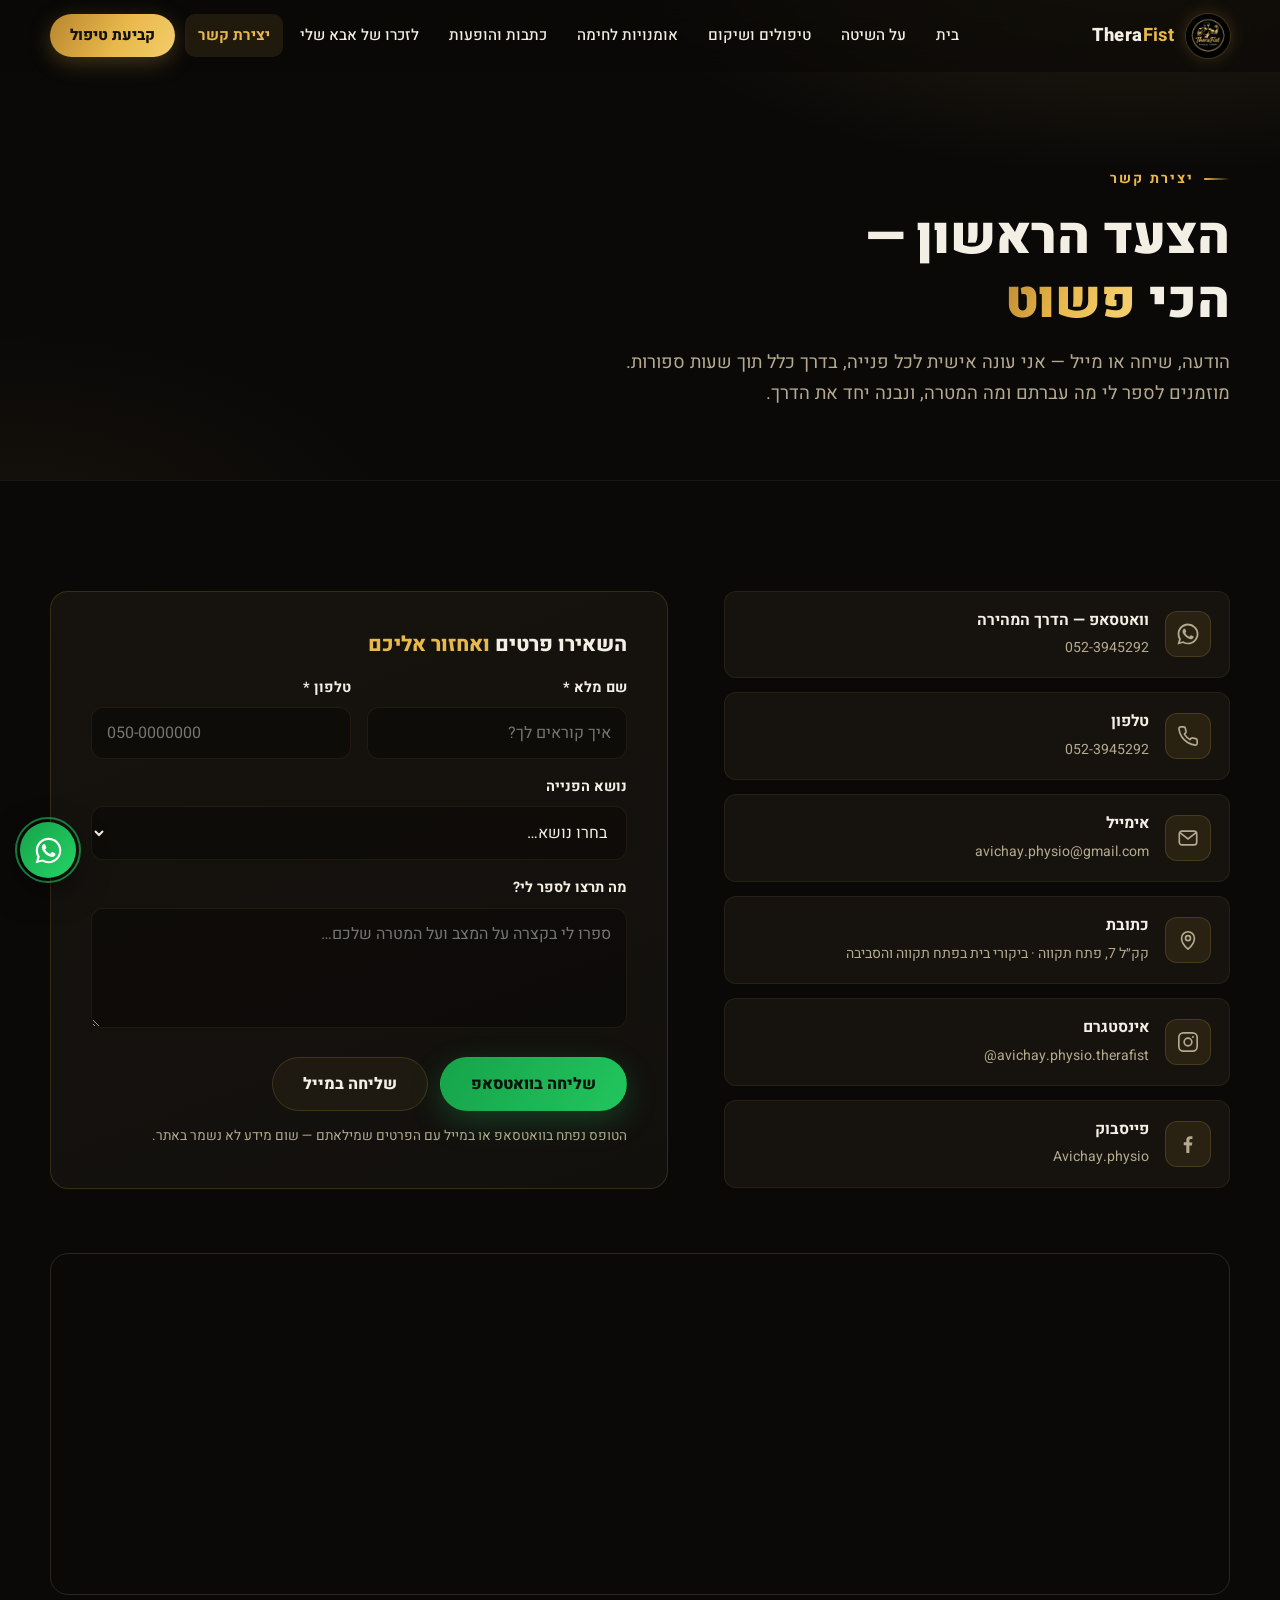
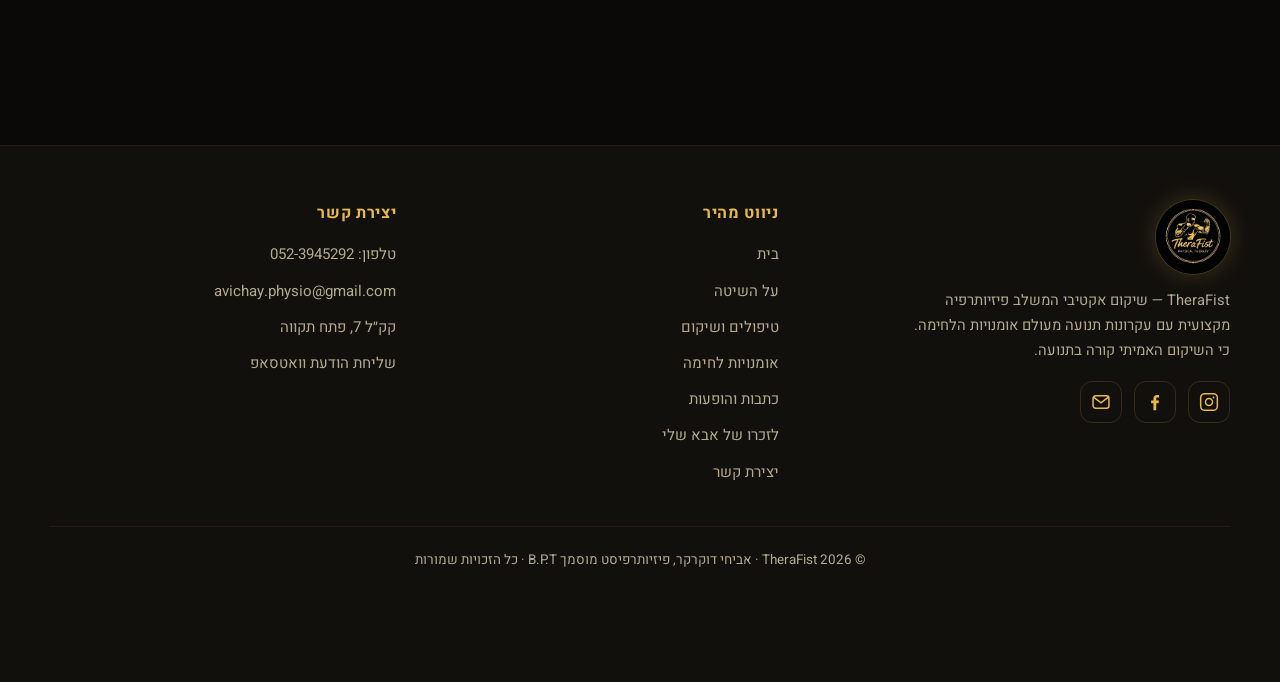
==== contact.html @ b76cd64c "first commit" ====
<!DOCTYPE html>
<html lang="he" dir="rtl">
<head>
  <meta charset="UTF-8">
  <meta name="viewport" content="width=device-width, initial-scale=1">
  <title>יצירת קשר — TheraFist | אביחי דוקרקר, פיזיותרפיסט בפתח תקווה</title>
  <meta name="description" content="יצירת קשר עם אביחי דוקרקר — פיזיותרפיסט מוסמך בפתח תקווה. טלפון: 052-3945292, וואטסאפ, אימייל וביקורי בית. קק״ל 7, פתח תקווה.">
  <meta property="og:type" content="website">
  <meta property="og:locale" content="he_IL">
  <meta property="og:site_name" content="TheraFist">
  <meta property="og:title" content="יצירת קשר — TheraFist">
  <meta property="og:description" content="קביעת טיפול, שיחת ייעוץ או ביקור בית — אביחי זמין בוואטסאפ, בטלפון ובמייל.">
  <meta property="og:image" content="images/logo.jpg">
  <meta name="theme-color" content="#0a0908">
  <link rel="icon" type="image/jpeg" href="images/logo.jpg">
  <link rel="preconnect" href="https://fonts.googleapis.com">
  <link rel="preconnect" href="https://fonts.gstatic.com" crossorigin>
  <link href="https://fonts.googleapis.com/css2?family=Heebo:wght@300;400;500;700;800;900&family=Frank+Ruhl+Libre:wght@400;500;700&display=swap" rel="stylesheet">
  <link rel="stylesheet" href="css/main.css">
  <script type="application/ld+json">
  {
    "@context": "https://schema.org",
    "@type": "MedicalBusiness",
    "name": "TheraFist — אביחי דוקרקר, פיזיותרפיה",
    "telephone": "+972-52-3945292",
    "email": "avichay.physio@gmail.com",
    "address": {
      "@type": "PostalAddress",
      "streetAddress": "קק\"ל 7",
      "addressLocality": "פתח תקווה",
      "addressCountry": "IL"
    }
  }
  </script>
</head>
<body>
  <div class="loader" aria-hidden="true">
    <img class="loader__logo" src="images/logo.jpg" alt="">
  </div>

  <main id="main">

    <section class="page-hero" aria-labelledby="page-title">
      <div class="container">
        <span class="eyebrow reveal">יצירת קשר</span>
        <h1 id="page-title" class="reveal" style="--d:.06s">הצעד הראשון —<br>הכי <em>פשוט</em></h1>
        <p class="section-lead reveal" style="--d:.14s">
          הודעה, שיחה או מייל — אני עונה אישית לכל פנייה, בדרך כלל תוך שעות ספורות.
          מוזמנים לספר לי מה עברתם ומה המטרה, ונבנה יחד את הדרך.
        </p>
      </div>
    </section>

    <section class="section section--line" aria-label="פרטי התקשרות וטופס">
      <div class="container">
        <div class="contact-grid">
          <div class="reveal reveal--right">
            <div class="contact-items">
              <a class="contact-item" href="https://wa.me/972523945292?text=%D7%94%D7%99%D7%99%20%D7%90%D7%91%D7%99%D7%97%D7%99%2C%20%D7%90%D7%A9%D7%9E%D7%97%20%D7%9C%D7%A7%D7%91%D7%95%D7%A2%20%D7%98%D7%99%D7%A4%D7%95%D7%9C" target="_blank" rel="noopener">
                <span class="contact-item__icon"><svg viewBox="0 0 24 24" fill="currentColor" aria-hidden="true"><path d="M17.5 14.4c-.3-.15-1.76-.87-2.03-.97-.27-.1-.47-.15-.67.15-.2.3-.77.96-.94 1.16-.17.2-.35.22-.65.07-.3-.15-1.26-.46-2.4-1.48-.88-.79-1.48-1.76-1.65-2.06-.17-.3-.02-.46.13-.61.14-.13.3-.35.45-.52.15-.17.2-.3.3-.5.1-.2.05-.37-.02-.52-.08-.15-.67-1.62-.92-2.22-.24-.58-.49-.5-.67-.51h-.57c-.2 0-.52.07-.8.37-.27.3-1.04 1.02-1.04 2.5 0 1.47 1.07 2.9 1.22 3.1.15.2 2.11 3.22 5.1 4.51.71.31 1.27.5 1.7.63.72.23 1.37.2 1.88.12.58-.09 1.76-.72 2-1.42.25-.7.25-1.3.18-1.42-.08-.13-.28-.2-.58-.35zM12.04 21.5h-.01a9.4 9.4 0 0 1-4.8-1.32l-.34-.2-3.57.94.95-3.48-.22-.36a9.42 9.42 0 0 1-1.44-5.03c0-5.2 4.23-9.43 9.44-9.43a9.4 9.4 0 0 1 9.42 9.44c0 5.2-4.23 9.44-9.43 9.44zM20.06 3.97A11.34 11.34 0 0 0 12.03.64C5.77.64.68 5.73.68 11.99c0 2 .52 3.95 1.52 5.67L.58 23.36l5.83-1.53a11.35 11.35 0 0 0 5.62 1.48h.01c6.26 0 11.35-5.09 11.35-11.35 0-3.03-1.18-5.88-3.33-8z"/></svg></span>
                <div><b>וואטסאפ — הדרך המהירה</b><span>052-3945292</span></div>
              </a>
              <a class="contact-item" href="tel:+972523945292">
                <span class="contact-item__icon"><svg viewBox="0 0 24 24" fill="none" stroke="currentColor" stroke-width="1.8" stroke-linecap="round" stroke-linejoin="round"><path d="M22 16.92v3a2 2 0 0 1-2.18 2 19.79 19.79 0 0 1-8.63-3.07 19.5 19.5 0 0 1-6-6 19.79 19.79 0 0 1-3.07-8.67A2 2 0 0 1 4.11 2h3a2 2 0 0 1 2 1.72c.13.96.36 1.9.7 2.81a2 2 0 0 1-.45 2.11L8.09 9.91a16 16 0 0 0 6 6l1.27-1.27a2 2 0 0 1 2.11-.45c.91.34 1.85.57 2.81.7A2 2 0 0 1 22 16.92z"/></svg></span>
                <div><b>טלפון</b><span>052-3945292</span></div>
              </a>
              <a class="contact-item" href="mailto:avichay.physio@gmail.com">
                <span class="contact-item__icon"><svg viewBox="0 0 24 24" fill="none" stroke="currentColor" stroke-width="1.8" stroke-linecap="round"><rect x="2.5" y="4.5" width="19" height="15" rx="3"/><path d="m3.5 6.5 8.5 6.5 8.5-6.5"/></svg></span>
                <div><b>אימייל</b><span>avichay.physio@gmail.com</span></div>
              </a>
              <a class="contact-item" href="https://maps.google.com/?q=%D7%A7%D7%A7%22%D7%9C%207%2C%20%D7%A4%D7%AA%D7%97%20%D7%AA%D7%A7%D7%95%D7%95%D7%94" target="_blank" rel="noopener">
                <span class="contact-item__icon"><svg viewBox="0 0 24 24" fill="none" stroke="currentColor" stroke-width="1.8" stroke-linecap="round" stroke-linejoin="round"><path d="M12 22s7-6 7-12a7 7 0 1 0-14 0c0 6 7 12 7 12z"/><circle cx="12" cy="10" r="2.7"/></svg></span>
                <div><b>כתובת</b><span class="rtl-note">קק״ל 7, פתח תקווה · ביקורי בית בפתח תקווה והסביבה</span></div>
              </a>
              <a class="contact-item" href="https://www.instagram.com/avichay.physio.therafist?igsh=MXZmYXB1em9wOGRzbg==" target="_blank" rel="noopener">
                <span class="contact-item__icon"><svg viewBox="0 0 24 24" fill="none" stroke="currentColor" stroke-width="1.8"><rect x="2" y="2" width="20" height="20" rx="5"/><circle cx="12" cy="12" r="4.2"/><circle cx="17.4" cy="6.6" r="1.1" fill="currentColor" stroke="none"/></svg></span>
                <div><b>אינסטגרם</b><span>@avichay.physio.therafist</span></div>
              </a>
              <a class="contact-item" href="https://www.facebook.com/Avichay.physio" target="_blank" rel="noopener">
                <span class="contact-item__icon"><svg viewBox="0 0 24 24" fill="currentColor" aria-hidden="true"><path d="M13.5 21.9v-8.4h2.8l.42-3.26H13.5V8.16c0-.94.26-1.59 1.62-1.59h1.72V3.65c-.3-.04-1.32-.13-2.5-.13-2.48 0-4.18 1.51-4.18 4.3v2.4H7.35v3.27h2.81v8.4h3.34z"/></svg></span>
                <div><b>פייסבוק</b><span>Avichay.physio</span></div>
              </a>
            </div>
          </div>

          <div class="form-card reveal reveal--left">
            <h2 style="font-size:1.3rem; margin-bottom:18px">השאירו פרטים <span class="gold">ואחזור אליכם</span></h2>
            <form data-contact-form novalidate>
              <div class="form-grid">
                <div class="form-field">
                  <label for="cf-name">שם מלא *</label>
                  <input id="cf-name" name="name" type="text" required autocomplete="name" placeholder="איך קוראים לך?">
                </div>
                <div class="form-field">
                  <label for="cf-phone">טלפון *</label>
                  <input id="cf-phone" name="phone" type="tel" required autocomplete="tel" placeholder="050-0000000">
                </div>
                <div class="form-field form-field--full">
                  <label for="cf-topic">נושא הפנייה</label>
                  <select id="cf-topic" name="topic">
                    <option value="">בחרו נושא…</option>
                    <option>טיפול פיזיותרפיה</option>
                    <option>שיקום אחרי ניתוח / פציעה</option>
                    <option>שיקום בשיטת TheraFist</option>
                    <option>ביקור בית</option>
                    <option>אימון איגרוף תאילנדי / קראטה</option>
                    <option>הרצאה / שיתוף פעולה</option>
                    <option>אחר</option>
                  </select>
                </div>
                <div class="form-field form-field--full">
                  <label for="cf-message">מה תרצו לספר לי?</label>
                  <textarea id="cf-message" name="message" placeholder="ספרו לי בקצרה על המצב ועל המטרה שלכם…"></textarea>
                </div>
              </div>
              <div class="form-actions">
                <button class="btn btn--whatsapp" type="submit">שליחה בוואטסאפ</button>
                <button class="btn btn--ghost" type="button" data-mailto>שליחה במייל</button>
              </div>
              <p class="form-note">הטופס נפתח בוואטסאפ או במייל עם הפרטים שמילאתם — שום מידע לא נשמר באתר.</p>
            </form>
          </div>
        </div>

        <div class="map-frame reveal">
          <iframe
            src="https://maps.google.com/maps?q=%D7%A7%D7%A7%22%D7%9C%207%2C%20%D7%A4%D7%AA%D7%97%20%D7%AA%D7%A7%D7%95%D7%95%D7%94&z=15&output=embed"
            title="מפה — קק״ל 7, פתח תקווה"
            loading="lazy"
            referrerpolicy="no-referrer-when-downgrade"
            allowfullscreen></iframe>
        </div>
      </div>
    </section>

  </main>

  <script src="js/main.js" defer></script>
</body>
</html>
---- css/main.css ----
/* ============================================================
   TheraFist — main.css
   Design system: black / warm gold, premium martial-medical
   ============================================================ */

:root {
  --bg: #0a0908;
  --bg-2: #12100d;
  --bg-3: #181510;
  --card: #16130e;
  --line: rgba(232, 184, 75, 0.16);
  --line-soft: rgba(232, 184, 75, 0.08);
  --gold: #e8b84b;
  --gold-2: #f3cd6b;
  --gold-deep: #b9862e;
  --gold-glow: rgba(232, 184, 75, 0.22);
  --text: #f4efe4;
  --muted: #b5aa90;
  --whatsapp: #22c55e;
  --radius: 18px;
  --radius-sm: 12px;
  --shadow: 0 18px 50px rgba(0, 0, 0, 0.55);
  --font: "Heebo", system-ui, sans-serif;
  --font-serif: "Frank Ruhl Libre", Georgia, serif;
  --header-h: 72px;
  --ease: cubic-bezier(0.22, 1, 0.36, 1);
}

* { margin: 0; padding: 0; box-sizing: border-box; }

html {
  scroll-behavior: smooth;
  scroll-padding-top: calc(var(--header-h) + 16px);
}

body {
  font-family: var(--font);
  background: var(--bg);
  color: var(--text);
  line-height: 1.7;
  overflow-x: hidden;
  -webkit-font-smoothing: antialiased;
}

img, video { max-width: 100%; display: block; }

a { color: var(--gold); text-decoration: none; }
a:hover { color: var(--gold-2); }

:focus-visible {
  outline: 2px solid var(--gold);
  outline-offset: 3px;
  border-radius: 4px;
}

::selection { background: var(--gold); color: #100d08; }

/* ---------- skip link ---------- */
.skip-link {
  position: absolute;
  top: -60px;
  inset-inline-start: 16px;
  background: var(--gold);
  color: #100d08;
  padding: 10px 18px;
  border-radius: 0 0 10px 10px;
  font-weight: 700;
  z-index: 300;
  transition: top 0.25s;
}
.skip-link:focus { top: 0; color: #100d08; }

/* ---------- loader ---------- */
.loader {
  position: fixed;
  inset: 0;
  background: var(--bg);
  z-index: 400;
  display: grid;
  place-items: center;
  transition: opacity 0.6s var(--ease), visibility 0.6s;
}
.loader.done { opacity: 0; visibility: hidden; }
.loader__logo {
  width: min(150px, 38vw);
  border-radius: 50%;
  animation: loaderPulse 1.4s var(--ease) infinite alternate;
  box-shadow: 0 0 60px var(--gold-glow);
}
@keyframes loaderPulse {
  from { transform: scale(0.94); opacity: 0.75; }
  to   { transform: scale(1.02); opacity: 1; }
}

/* ---------- header ---------- */
.site-header {
  position: fixed;
  top: 0; right: 0; left: 0;
  z-index: 200;
  height: var(--header-h);
  display: flex;
  align-items: center;
  background: rgba(10, 9, 8, 0.62);
  backdrop-filter: blur(14px);
  -webkit-backdrop-filter: blur(14px);
  border-bottom: 1px solid transparent;
  transition: background 0.35s, border-color 0.35s, height 0.35s;
}
.site-header.scrolled {
  height: 60px;
  background: rgba(10, 9, 8, 0.92);
  border-bottom-color: var(--line-soft);
}
.header-inner {
  width: min(1180px, 100% - 40px);
  margin-inline: auto;
  display: flex;
  align-items: center;
  gap: 20px;
}
.brand {
  display: flex;
  align-items: center;
  gap: 12px;
  font-weight: 800;
  font-size: 1.15rem;
  color: var(--text);
  letter-spacing: 0.02em;
}
.brand:hover { color: var(--gold-2); }
.brand img {
  width: 44px; height: 44px;
  border-radius: 50%;
  object-fit: cover;
  box-shadow: 0 0 0 1px var(--line), 0 0 18px var(--gold-glow);
}
.brand b { color: var(--gold); }

.main-nav { margin-inline-start: auto; }
.main-nav ul {
  list-style: none;
  display: flex;
  align-items: center;
  gap: 4px;
}
.main-nav a {
  display: block;
  padding: 9px 13px;
  border-radius: 10px;
  color: var(--text);
  font-weight: 500;
  font-size: 0.95rem;
  transition: color 0.25s, background 0.25s;
}
.main-nav a:hover { color: var(--gold-2); background: rgba(232, 184, 75, 0.07); }
.main-nav a[aria-current="page"] {
  color: var(--gold);
  background: rgba(232, 184, 75, 0.1);
  font-weight: 700;
}
.nav-cta {
  margin-inline-start: 6px;
  background: linear-gradient(120deg, var(--gold-deep), var(--gold) 55%, var(--gold-2));
  color: #14100a !important;
  font-weight: 800 !important;
  border-radius: 999px !important;
  padding: 9px 20px !important;
  box-shadow: 0 6px 22px rgba(232, 184, 75, 0.25);
}
.nav-cta:hover { filter: brightness(1.08); }

/* burger */
.nav-toggle {
  display: none;
  margin-inline-start: auto;
  background: none;
  border: 1px solid var(--line);
  border-radius: 10px;
  width: 46px; height: 46px;
  cursor: pointer;
  position: relative;
  z-index: 250;
}
.nav-toggle span {
  display: block;
  width: 20px; height: 2px;
  background: var(--gold);
  margin: 5px auto;
  border-radius: 2px;
  transition: transform 0.3s var(--ease), opacity 0.3s;
}
.nav-toggle[aria-expanded="true"] span:nth-child(1) { transform: translateY(7px) rotate(45deg); }
.nav-toggle[aria-expanded="true"] span:nth-child(2) { opacity: 0; }
.nav-toggle[aria-expanded="true"] span:nth-child(3) { transform: translateY(-7px) rotate(-45deg); }

@media (max-width: 960px) {
  .nav-toggle { display: block; }
  .main-nav {
    position: fixed;
    inset: 0;
    background: rgba(10, 9, 8, 0.97);
    backdrop-filter: blur(20px);
    -webkit-backdrop-filter: blur(20px);
    display: grid;
    place-items: center;
    opacity: 0;
    visibility: hidden;
    transition: opacity 0.35s var(--ease), visibility 0.35s;
  }
  .main-nav.open { opacity: 1; visibility: visible; }
  .main-nav ul { flex-direction: column; gap: 10px; text-align: center; }
  .main-nav a { font-size: 1.35rem; padding: 10px 26px; }
  .main-nav.open li {
    animation: navIn 0.5s var(--ease) both;
  }
  .main-nav.open li:nth-child(2) { animation-delay: 0.05s; }
  .main-nav.open li:nth-child(3) { animation-delay: 0.1s; }
  .main-nav.open li:nth-child(4) { animation-delay: 0.15s; }
  .main-nav.open li:nth-child(5) { animation-delay: 0.2s; }
  .main-nav.open li:nth-child(6) { animation-delay: 0.25s; }
  .main-nav.open li:nth-child(7) { animation-delay: 0.3s; }
  .main-nav.open li:nth-child(8) { animation-delay: 0.35s; }
  @keyframes navIn {
    from { opacity: 0; transform: translateY(18px); }
    to   { opacity: 1; transform: none; }
  }
  body.nav-locked { overflow: hidden; }
}

/* ---------- layout helpers ---------- */
.container { width: min(1180px, 100% - 40px); margin-inline: auto; }
.container--narrow { width: min(820px, 100% - 40px); margin-inline: auto; }

.section { padding: clamp(64px, 9vw, 110px) 0; position: relative; }
.section--tint { background: var(--bg-2); }
.section--line { border-top: 1px solid var(--line-soft); }

.eyebrow {
  display: inline-flex;
  align-items: center;
  gap: 10px;
  color: var(--gold);
  font-weight: 700;
  font-size: 0.88rem;
  letter-spacing: 0.14em;
  margin-bottom: 14px;
}
.eyebrow::before {
  content: "";
  width: 26px; height: 2px;
  background: linear-gradient(90deg, var(--gold), transparent);
  border-radius: 2px;
}

h1, h2, h3 { line-height: 1.25; font-weight: 800; }
.section-title {
  font-size: clamp(1.7rem, 4.2vw, 2.6rem);
  margin-bottom: 16px;
}
.section-title em {
  font-style: normal;
  background: linear-gradient(115deg, var(--gold-deep), var(--gold) 45%, var(--gold-2) 80%);
  -webkit-background-clip: text;
  background-clip: text;
  color: transparent;
}
.section-lead {
  color: var(--muted);
  font-size: clamp(1.02rem, 2vw, 1.15rem);
  max-width: 62ch;
}
.center { text-align: center; }
.center .section-lead { margin-inline: auto; }

/* ---------- buttons ---------- */
.btn {
  display: inline-flex;
  align-items: center;
  justify-content: center;
  gap: 10px;
  padding: 14px 30px;
  border-radius: 999px;
  font-family: var(--font);
  font-weight: 800;
  font-size: 1rem;
  cursor: pointer;
  border: 1px solid transparent;
  transition: transform 0.25s var(--ease), box-shadow 0.25s, filter 0.25s;
  position: relative;
  overflow: hidden;
}
.btn svg { width: 20px; height: 20px; flex: none; }
.btn:active { transform: scale(0.97); }

.btn--gold {
  background: linear-gradient(120deg, var(--gold-deep), var(--gold) 55%, var(--gold-2));
  color: #14100a;
  box-shadow: 0 10px 30px rgba(232, 184, 75, 0.28);
}
.btn--gold::after {
  content: "";
  position: absolute;
  top: 0; bottom: 0;
  width: 45%;
  background: linear-gradient(100deg, transparent, rgba(255, 255, 255, 0.5), transparent);
  transform: translateX(220%) skewX(-20deg);
  animation: shimmer 3.6s ease-in-out infinite;
}
@keyframes shimmer {
  0%, 55% { transform: translateX(220%) skewX(-20deg); }
  85%, 100% { transform: translateX(-320%) skewX(-20deg); }
}
.btn--gold:hover { transform: translateY(-3px); box-shadow: 0 16px 40px rgba(232, 184, 75, 0.4); color: #14100a; }

.btn--ghost {
  background: rgba(232, 184, 75, 0.05);
  border-color: var(--line);
  color: var(--text);
}
.btn--ghost:hover { transform: translateY(-3px); border-color: var(--gold); color: var(--gold-2); }

.btn--whatsapp {
  background: linear-gradient(120deg, #16a34a, var(--whatsapp));
  color: #06130a;
  box-shadow: 0 10px 30px rgba(34, 197, 94, 0.25);
}
.btn--whatsapp:hover { transform: translateY(-3px); color: #06130a; filter: brightness(1.08); }

.btn-row { display: flex; flex-wrap: wrap; gap: 14px; }

/* ---------- hero ---------- */
.hero {
  min-height: 100svh;
  display: flex;
  align-items: center;
  padding: calc(var(--header-h) + 40px) 0 70px;
  position: relative;
  isolation: isolate;
  overflow: hidden;
}
.hero::before {
  content: "";
  position: absolute;
  inset: -20%;
  z-index: -2;
  background:
    radial-gradient(46% 38% at 78% 22%, rgba(232, 184, 75, 0.14), transparent 70%),
    radial-gradient(40% 34% at 12% 82%, rgba(185, 134, 46, 0.1), transparent 70%),
    var(--bg);
}
.hero::after {
  content: "";
  position: absolute;
  inset: 0;
  z-index: -1;
  background-image: radial-gradient(rgba(232, 184, 75, 0.05) 1px, transparent 1.4px);
  background-size: 26px 26px;
  mask-image: radial-gradient(70% 60% at 50% 40%, #000, transparent);
  -webkit-mask-image: radial-gradient(70% 60% at 50% 40%, #000, transparent);
}
.hero__grid {
  display: grid;
  grid-template-columns: 1.15fr 0.85fr;
  gap: clamp(30px, 6vw, 70px);
  align-items: center;
}
.hero__badge {
  display: inline-flex;
  align-items: center;
  gap: 8px;
  border: 1px solid var(--line);
  background: rgba(232, 184, 75, 0.06);
  color: var(--gold-2);
  border-radius: 999px;
  padding: 7px 16px;
  font-size: 0.88rem;
  font-weight: 600;
  margin-bottom: 22px;
}
.hero__badge::before {
  content: "";
  width: 8px; height: 8px;
  border-radius: 50%;
  background: var(--gold);
  box-shadow: 0 0 12px var(--gold);
  animation: dotPulse 2s infinite;
}
@keyframes dotPulse { 50% { opacity: 0.4; } }
.hero h1 {
  font-size: clamp(2.2rem, 6vw, 3.9rem);
  font-weight: 900;
  margin-bottom: 20px;
}
.hero h1 em {
  font-style: normal;
  background: linear-gradient(115deg, var(--gold-deep), var(--gold) 45%, var(--gold-2) 80%);
  -webkit-background-clip: text;
  background-clip: text;
  color: transparent;
}
.hero__lead {
  color: var(--muted);
  font-size: clamp(1.05rem, 2.2vw, 1.2rem);
  max-width: 56ch;
  margin-bottom: 32px;
}
.hero__logo-wrap { position: relative; display: grid; place-items: center; }
.hero__logo {
  width: min(390px, 78vw);
  border-radius: 50%;
  box-shadow: 0 0 0 1px var(--line), 0 30px 90px rgba(0, 0, 0, 0.6), 0 0 90px var(--gold-glow);
  animation: heroFloat 7s ease-in-out infinite;
}
@keyframes heroFloat {
  0%, 100% { transform: translateY(0); }
  50% { transform: translateY(-14px); }
}
.hero__ring {
  position: absolute;
  width: min(470px, 92vw);
  aspect-ratio: 1;
  border-radius: 50%;
  border: 1px dashed rgba(232, 184, 75, 0.25);
  animation: spin 40s linear infinite;
}
@keyframes spin { to { transform: rotate(360deg); } }
.scroll-cue {
  position: absolute;
  bottom: 22px;
  inset-inline: 0;
  display: flex;
  justify-content: center;
  color: var(--muted);
  font-size: 0.8rem;
  letter-spacing: 0.18em;
  animation: cue 2.2s ease-in-out infinite;
}
@keyframes cue { 50% { transform: translateY(7px); opacity: 0.5; } }

@media (max-width: 880px) {
  .hero__grid { grid-template-columns: 1fr; text-align: center; }
  .hero__logo-wrap { order: -1; }
  .hero__logo { width: min(240px, 62vw); }
  .hero__ring { width: min(300px, 78vw); }
  .hero__lead { margin-inline: auto; }
  .btn-row { justify-content: center; }
  .hero .eyebrow { justify-content: center; }
}

/* page hero (inner pages) */
.page-hero {
  padding: calc(var(--header-h) + clamp(48px, 9vw, 90px)) 0 clamp(42px, 7vw, 70px);
  position: relative;
  isolation: isolate;
  overflow: hidden;
}
.page-hero::before {
  content: "";
  position: absolute;
  inset: -30% -10%;
  z-index: -1;
  background:
    radial-gradient(50% 45% at 82% 10%, rgba(232, 184, 75, 0.13), transparent 70%),
    radial-gradient(38% 40% at 8% 90%, rgba(185, 134, 46, 0.08), transparent 70%);
}
.page-hero h1 { font-size: clamp(2rem, 5.4vw, 3.2rem); font-weight: 900; margin-bottom: 14px; }
.page-hero h1 em {
  font-style: normal;
  background: linear-gradient(115deg, var(--gold-deep), var(--gold) 45%, var(--gold-2) 80%);
  -webkit-background-clip: text;
  background-clip: text;
  color: transparent;
}

/* ---------- cards & grids ---------- */
.grid { display: grid; gap: 22px; }
.grid--2 { grid-template-columns: repeat(2, 1fr); }
.grid--3 { grid-template-columns: repeat(3, 1fr); }
.grid--4 { grid-template-columns: repeat(4, 1fr); }
@media (max-width: 980px) {
  .grid--3, .grid--4 { grid-template-columns: repeat(2, 1fr); }
}
@media (max-width: 620px) {
  .grid--2, .grid--3, .grid--4 { grid-template-columns: 1fr; }
}

.card {
  background: linear-gradient(160deg, var(--card), var(--bg-2));
  border: 1px solid var(--line-soft);
  border-radius: var(--radius);
  padding: 28px 24px;
  position: relative;
  overflow: hidden;
  transition: transform 0.35s var(--ease), border-color 0.35s, box-shadow 0.35s;
}
.card::before {
  content: "";
  position: absolute;
  inset-inline-start: 0;
  top: 0;
  width: 100%;
  height: 3px;
  background: linear-gradient(90deg, var(--gold), transparent 70%);
  opacity: 0;
  transition: opacity 0.35s;
}
.card:hover {
  transform: translateY(-6px);
  border-color: var(--line);
  box-shadow: var(--shadow);
}
.card:hover::before { opacity: 1; }
.card h3 { font-size: 1.15rem; margin: 14px 0 8px; }
.card p { color: var(--muted); font-size: 0.97rem; }
.card__icon {
  width: 52px; height: 52px;
  border-radius: 14px;
  display: grid;
  place-items: center;
  background: rgba(232, 184, 75, 0.09);
  border: 1px solid var(--line);
  color: var(--gold);
  transition: transform 0.35s var(--ease), background 0.35s;
}
.card__icon svg { width: 26px; height: 26px; }
.card:hover .card__icon { transform: scale(1.1) rotate(-6deg); background: rgba(232, 184, 75, 0.16); }

/* feature list card variant */
.check-list { list-style: none; display: grid; gap: 14px; }
.check-list li {
  display: flex;
  gap: 12px;
  align-items: flex-start;
  color: var(--text);
}
.check-list li::before {
  content: "✦";
  color: var(--gold);
  flex: none;
  margin-top: 2px;
}
.check-list li span { color: var(--muted); }
.check-list li b { color: var(--text); }

/* ---------- about split ---------- */
.split {
  display: grid;
  grid-template-columns: 0.9fr 1.1fr;
  gap: clamp(30px, 6vw, 64px);
  align-items: center;
}
.split--flip { grid-template-columns: 1.1fr 0.9fr; }
@media (max-width: 880px) {
  .split, .split--flip { grid-template-columns: 1fr; }
}
.portrait {
  position: relative;
  border-radius: var(--radius);
  overflow: hidden;
  box-shadow: var(--shadow);
}
.portrait img {
  width: 100%;
  aspect-ratio: 4 / 5;
  object-fit: cover;
  transition: transform 0.8s var(--ease);
}
.portrait:hover img { transform: scale(1.04); }
.portrait::after {
  content: "";
  position: absolute;
  inset: 0;
  border-radius: var(--radius);
  box-shadow: inset 0 0 0 1px var(--line);
  background: linear-gradient(to top, rgba(10, 9, 8, 0.55), transparent 45%);
  pointer-events: none;
}
.portrait__tag {
  position: absolute;
  bottom: 16px;
  inset-inline-start: 16px;
  inset-inline-end: 16px;
  z-index: 2;
  background: rgba(10, 9, 8, 0.72);
  backdrop-filter: blur(8px);
  border: 1px solid var(--line);
  border-radius: var(--radius-sm);
  padding: 12px 16px;
  font-size: 0.92rem;
}
.portrait__tag b { color: var(--gold); display: block; font-size: 1.02rem; }
.portrait__tag span { color: var(--muted); }

.cred-badges { display: flex; flex-wrap: wrap; gap: 10px; margin: 22px 0 28px; }
.cred-badges span {
  border: 1px solid var(--line);
  background: rgba(232, 184, 75, 0.05);
  border-radius: 999px;
  padding: 7px 15px;
  font-size: 0.86rem;
  font-weight: 600;
  color: var(--gold-2);
  transition: background 0.3s, transform 0.3s var(--ease);
}
.cred-badges span:hover { background: rgba(232, 184, 75, 0.12); transform: translateY(-2px); }

/* ---------- gallery ---------- */
.gallery { display: grid; gap: 16px; grid-template-columns: repeat(3, 1fr); }
@media (max-width: 880px) { .gallery { grid-template-columns: repeat(2, 1fr); } }
@media (max-width: 540px) { .gallery { grid-template-columns: 1fr; } }
.gallery figure {
  position: relative;
  border-radius: var(--radius-sm);
  overflow: hidden;
  cursor: zoom-in;
  border: 1px solid var(--line-soft);
  background: var(--bg-2);
}
.gallery img {
  width: 100%;
  aspect-ratio: 4 / 3;
  object-fit: cover;
  transition: transform 0.7s var(--ease), filter 0.7s;
}
.gallery figure:hover img { transform: scale(1.07); filter: brightness(1.08); }
.gallery figcaption {
  position: absolute;
  inset-inline: 0;
  bottom: 0;
  padding: 34px 16px 12px;
  font-size: 0.88rem;
  font-weight: 600;
  background: linear-gradient(to top, rgba(10, 9, 8, 0.85), transparent);
  opacity: 0;
  transform: translateY(8px);
  transition: opacity 0.4s, transform 0.4s var(--ease);
}
.gallery figure:hover figcaption,
.gallery figure:focus-visible figcaption { opacity: 1; transform: none; }
.gallery--tall img { aspect-ratio: 3 / 4; }

/* lightbox */
.lightbox {
  position: fixed;
  inset: 0;
  z-index: 350;
  background: rgba(6, 5, 4, 0.93);
  backdrop-filter: blur(10px);
  display: grid;
  place-items: center;
  padding: 4vmin;
  opacity: 0;
  visibility: hidden;
  transition: opacity 0.3s, visibility 0.3s;
}
.lightbox.open { opacity: 1; visibility: visible; }
.lightbox img {
  max-width: 92vw;
  max-height: 86vh;
  border-radius: 14px;
  box-shadow: 0 0 0 1px var(--line), 0 40px 120px rgba(0, 0, 0, 0.8);
}
.lightbox__close {
  position: absolute;
  top: 20px;
  inset-inline-end: 20px;
  width: 48px; height: 48px;
  border-radius: 50%;
  border: 1px solid var(--line);
  background: rgba(10, 9, 8, 0.7);
  color: var(--gold);
  font-size: 1.5rem;
  cursor: pointer;
  display: grid;
  place-items: center;
  transition: transform 0.3s var(--ease);
}
.lightbox__close:hover { transform: rotate(90deg); }

/* ---------- video ---------- */
.video-frame {
  border-radius: var(--radius);
  overflow: hidden;
  border: 1px solid var(--line);
  background: #000;
  box-shadow: var(--shadow);
  position: relative;
}
.video-frame video { width: 100%; max-height: 76vh; background: #000; }
.video-frame--portrait { max-width: 420px; margin-inline: auto; }
.video-caption {
  text-align: center;
  color: var(--muted);
  font-size: 0.92rem;
  margin-top: 14px;
}

/* ---------- quote / story ---------- */
.story-block {
  background: linear-gradient(165deg, var(--card), var(--bg-2));
  border: 1px solid var(--line);
  border-radius: var(--radius);
  padding: clamp(26px, 5vw, 52px);
  position: relative;
  overflow: hidden;
}
.story-block::before {
  content: "”";
  position: absolute;
  top: -30px;
  inset-inline-start: 18px;
  font-size: 9rem;
  font-family: var(--font-serif);
  color: rgba(232, 184, 75, 0.12);
  line-height: 1;
}
.story-block p { margin-bottom: 1.1em; color: #ddd4c2; }
.story-block p:last-child { margin-bottom: 0; }
.story-block strong, .story-block b { color: var(--gold-2); }

.pull-quote {
  font-size: clamp(1.25rem, 3vw, 1.7rem);
  font-weight: 800;
  line-height: 1.5;
  padding: 6px 22px;
  border-inline-start: 3px solid var(--gold);
  margin: 30px 0;
}
.pull-quote em {
  font-style: normal;
  background: linear-gradient(115deg, var(--gold-deep), var(--gold) 50%, var(--gold-2));
  -webkit-background-clip: text;
  background-clip: text;
  color: transparent;
}

/* ---------- steps ---------- */
.steps { display: grid; gap: 18px; grid-template-columns: repeat(4, 1fr); counter-reset: step; }
@media (max-width: 980px) { .steps { grid-template-columns: repeat(2, 1fr); } }
@media (max-width: 560px) { .steps { grid-template-columns: 1fr; } }
.step {
  counter-increment: step;
  background: var(--card);
  border: 1px solid var(--line-soft);
  border-radius: var(--radius);
  padding: 26px 22px;
  transition: transform 0.35s var(--ease), border-color 0.35s;
}
.step:hover { transform: translateY(-6px); border-color: var(--line); }
.step::before {
  content: "0" counter(step);
  display: block;
  font-size: 2rem;
  font-weight: 900;
  background: linear-gradient(115deg, var(--gold-deep), var(--gold-2));
  -webkit-background-clip: text;
  background-clip: text;
  color: transparent;
  margin-bottom: 10px;
}
.step h3 { font-size: 1.08rem; margin-bottom: 6px; }
.step p { color: var(--muted); font-size: 0.94rem; }

/* ---------- testimonials ---------- */
.testimonial {
  display: flex;
  flex-direction: column;
  gap: 16px;
}
.testimonial__stars { color: var(--gold); letter-spacing: 3px; font-size: 1.05rem; }
.testimonial blockquote { color: #ddd4c2; font-size: 0.98rem; }
.testimonial footer { margin-top: auto; display: flex; align-items: center; gap: 12px; }
.testimonial__avatar {
  width: 44px; height: 44px;
  border-radius: 50%;
  display: grid;
  place-items: center;
  font-weight: 800;
  color: #14100a;
  background: linear-gradient(135deg, var(--gold-deep), var(--gold-2));
  flex: none;
}
.testimonial footer b { display: block; font-size: 0.95rem; }
.testimonial footer span { color: var(--muted); font-size: 0.83rem; }

/* ---------- CTA band ---------- */
.cta-band {
  position: relative;
  isolation: isolate;
  overflow: hidden;
  border-radius: var(--radius);
  border: 1px solid var(--line);
  padding: clamp(36px, 7vw, 70px) clamp(22px, 5vw, 60px);
  text-align: center;
  background:
    radial-gradient(60% 100% at 50% 0%, rgba(232, 184, 75, 0.14), transparent 70%),
    linear-gradient(160deg, var(--bg-3), var(--bg-2));
}
.cta-band h2 { font-size: clamp(1.6rem, 4vw, 2.4rem); margin-bottom: 12px; }
.cta-band p { color: var(--muted); max-width: 54ch; margin: 0 auto 28px; }
.cta-band .btn-row { justify-content: center; }

/* ---------- media cards ---------- */
.media-card {
  padding: 0;
  display: flex;
  flex-direction: column;
}
.media-card__img {
  width: 100%;
  aspect-ratio: 16 / 10;
  object-fit: cover;
  transition: transform 0.7s var(--ease);
}
.media-card:hover .media-card__img { transform: scale(1.05); }
.media-card__img-wrap { overflow: hidden; }
.media-card__body { padding: 24px; display: flex; flex-direction: column; gap: 10px; flex: 1; }
.media-card__kind {
  align-self: flex-start;
  font-size: 0.78rem;
  font-weight: 800;
  letter-spacing: 0.12em;
  color: var(--gold);
  border: 1px solid var(--line);
  border-radius: 999px;
  padding: 4px 12px;
  background: rgba(232, 184, 75, 0.06);
}
.media-card h3 { margin: 4px 0 2px; font-size: 1.2rem; }
.media-links { display: flex; flex-wrap: wrap; gap: 10px; margin-top: auto; padding-top: 12px; }
.media-links a {
  display: inline-flex;
  align-items: center;
  gap: 7px;
  font-size: 0.88rem;
  font-weight: 700;
  border: 1px solid var(--line);
  border-radius: 999px;
  padding: 7px 15px;
  transition: background 0.3s, transform 0.3s var(--ease);
}
.media-links a:hover { background: rgba(232, 184, 75, 0.1); transform: translateY(-2px); }
.media-links svg { width: 15px; height: 15px; }

/* ---------- memorial page ---------- */
.memorial { font-family: var(--font-serif); }
.memorial .page-hero { text-align: center; }
.memorial .page-hero h1 { font-family: var(--font-serif); font-weight: 700; }
.memorial-frame {
  max-width: 460px;
  margin: 0 auto 40px;
  position: relative;
  padding: 14px;
  border: 1px solid var(--line);
  border-radius: var(--radius);
  background: linear-gradient(160deg, var(--card), var(--bg-2));
}
.memorial-frame img {
  width: 100%;
  border-radius: var(--radius-sm);
  filter: sepia(0.14) contrast(1.02);
}
.memorial-frame::after {
  content: "🕯";
  position: absolute;
  bottom: -22px;
  inset-inline: 0;
  text-align: center;
  font-size: 1.6rem;
  filter: drop-shadow(0 0 14px rgba(232, 184, 75, 0.7));
}
.memorial-text {
  font-size: clamp(1.05rem, 2.1vw, 1.18rem);
  line-height: 2;
  color: #e7dfcf;
}
.memorial-text p { margin-bottom: 1.35em; }
.memorial-text h2 {
  font-family: var(--font-serif);
  font-weight: 700;
  color: var(--gold-2);
  font-size: clamp(1.3rem, 3vw, 1.7rem);
  margin: 1.8em 0 0.7em;
}
.memorial-sign {
  margin-top: 44px;
  text-align: center;
}
.memorial-sign .divider {
  width: 90px; height: 1px;
  margin: 0 auto 22px;
  background: linear-gradient(90deg, transparent, var(--gold), transparent);
}
.memorial-sign p { font-size: 1.2rem; color: var(--gold-2); font-weight: 700; }
.memorial-sign span { color: var(--muted); font-size: 0.95rem; font-family: var(--font); }

/* ---------- contact ---------- */
.contact-grid {
  display: grid;
  grid-template-columns: 0.9fr 1.1fr;
  gap: clamp(26px, 5vw, 56px);
  align-items: start;
}
@media (max-width: 880px) { .contact-grid { grid-template-columns: 1fr; } }

.contact-items { display: grid; gap: 14px; }
.contact-item {
  display: flex;
  align-items: center;
  gap: 16px;
  background: var(--card);
  border: 1px solid var(--line-soft);
  border-radius: var(--radius-sm);
  padding: 16px 18px;
  color: var(--text);
  transition: transform 0.3s var(--ease), border-color 0.3s;
}
.contact-item:hover { transform: translateX(-5px); border-color: var(--line); color: var(--text); }
.contact-item__icon {
  width: 46px; height: 46px;
  flex: none;
  border-radius: 12px;
  display: grid;
  place-items: center;
  background: rgba(232, 184, 75, 0.09);
  border: 1px solid var(--line);
  color: var(--gold);
}
.contact-item__icon svg { width: 22px; height: 22px; }
.contact-item b { display: block; font-size: 0.98rem; }
.contact-item span { color: var(--muted); font-size: 0.88rem; direction: ltr; unicode-bidi: embed; }
.contact-item span.rtl-note { direction: rtl; }

.form-card {
  background: linear-gradient(160deg, var(--card), var(--bg-2));
  border: 1px solid var(--line);
  border-radius: var(--radius);
  padding: clamp(24px, 4vw, 40px);
}
.form-grid { display: grid; gap: 16px; grid-template-columns: 1fr 1fr; }
.form-grid .form-field--full { grid-column: 1 / -1; }
@media (max-width: 560px) { .form-grid { grid-template-columns: 1fr; } }
.form-field label {
  display: block;
  font-weight: 700;
  font-size: 0.9rem;
  margin-bottom: 7px;
}
.form-field input,
.form-field select,
.form-field textarea {
  width: 100%;
  background: rgba(10, 9, 8, 0.6);
  border: 1px solid var(--line-soft);
  border-radius: var(--radius-sm);
  color: var(--text);
  font-family: var(--font);
  font-size: 1rem;
  padding: 13px 15px;
  transition: border-color 0.3s, box-shadow 0.3s;
}
.form-field textarea { resize: vertical; min-height: 120px; }
.form-field input:focus,
.form-field select:focus,
.form-field textarea:focus {
  outline: none;
  border-color: var(--gold);
  box-shadow: 0 0 0 3px rgba(232, 184, 75, 0.14);
}
.form-note { color: var(--muted); font-size: 0.85rem; margin-top: 14px; }
.form-actions { display: flex; flex-wrap: wrap; gap: 12px; margin-top: 20px; }

.map-frame {
  margin-top: clamp(40px, 7vw, 64px);
  border-radius: var(--radius);
  overflow: hidden;
  border: 1px solid var(--line);
  filter: grayscale(0.6) contrast(1.05);
  transition: filter 0.5s;
}
.map-frame:hover { filter: none; }
.map-frame iframe { display: block; width: 100%; height: 340px; border: 0; }

/* ---------- footer ---------- */
.site-footer {
  border-top: 1px solid var(--line-soft);
  background: var(--bg-2);
  padding: 54px 0 110px;
  margin-top: 40px;
}
.footer-grid {
  display: grid;
  grid-template-columns: 1.2fr 1fr 1fr;
  gap: 36px;
}
@media (max-width: 880px) { .footer-grid { grid-template-columns: 1fr; text-align: center; } }
.footer-brand { display: flex; flex-direction: column; gap: 14px; }
.footer-brand img {
  width: 74px; height: 74px;
  border-radius: 50%;
  box-shadow: 0 0 0 1px var(--line), 0 0 24px var(--gold-glow);
}
@media (max-width: 880px) { .footer-brand { align-items: center; } }
.footer-brand p { color: var(--muted); font-size: 0.92rem; max-width: 40ch; }
.site-footer h4 { color: var(--gold); font-size: 1rem; margin-bottom: 14px; letter-spacing: 0.04em; }
.footer-links { list-style: none; display: grid; gap: 9px; }
.footer-links a { color: var(--muted); font-size: 0.94rem; transition: color 0.25s; }
.footer-links a:hover { color: var(--gold-2); }
.footer-social { display: flex; gap: 12px; margin-top: 4px; }
@media (max-width: 880px) { .footer-social { justify-content: center; } }
.footer-social a {
  width: 42px; height: 42px;
  border-radius: 12px;
  display: grid;
  place-items: center;
  border: 1px solid var(--line);
  color: var(--gold);
  transition: transform 0.3s var(--ease), background 0.3s;
}
.footer-social a:hover { transform: translateY(-4px); background: rgba(232, 184, 75, 0.1); }
.footer-social svg { width: 20px; height: 20px; }
.footer-bottom {
  margin-top: 40px;
  padding-top: 22px;
  border-top: 1px solid var(--line-soft);
  color: var(--muted);
  font-size: 0.84rem;
  text-align: center;
}

/* ---------- floating actions ---------- */
.float-actions {
  position: fixed;
  bottom: 22px;
  inset-inline-end: 20px;
  z-index: 180;
  display: flex;
  flex-direction: column;
  gap: 12px;
}
.float-btn {
  width: 56px; height: 56px;
  border-radius: 50%;
  display: grid;
  place-items: center;
  color: #fff;
  box-shadow: 0 12px 32px rgba(0, 0, 0, 0.5);
  transition: transform 0.3s var(--ease), box-shadow 0.3s;
  position: relative;
}
.float-btn svg { width: 27px; height: 27px; }
.float-btn:hover { transform: translateY(-4px) scale(1.06); color: #fff; }
.float-btn--wa { background: linear-gradient(135deg, #16a34a, #25d366); }
.float-btn--wa::before {
  content: "";
  position: absolute;
  inset: -5px;
  border-radius: 50%;
  border: 2px solid rgba(37, 211, 102, 0.55);
  animation: waPing 2.2s ease-out infinite;
}
@keyframes waPing {
  from { transform: scale(0.85); opacity: 1; }
  to   { transform: scale(1.35); opacity: 0; }
}
.float-btn--tel { background: linear-gradient(135deg, var(--gold-deep), var(--gold)); color: #14100a; }
.float-btn--tel:hover { color: #14100a; }
@media (min-width: 981px) { .float-btn--tel { display: none; } }

/* ---------- reveal animations ---------- */
.reveal {
  opacity: 0;
  transform: translateY(30px);
  transition: opacity 0.8s var(--ease), transform 0.8s var(--ease);
  transition-delay: var(--d, 0s);
}
.reveal--right { transform: translateX(-36px); }
.reveal--left { transform: translateX(36px); }
.reveal--zoom { transform: scale(0.92); }
.reveal.in { opacity: 1; transform: none; }

/* ---------- utilities ---------- */
.mt-1 { margin-top: 14px; }
.mt-2 { margin-top: 26px; }
.mt-3 { margin-top: 44px; }
.mb-2 { margin-bottom: 26px; }
.mb-3 { margin-bottom: 44px; }
.gold { color: var(--gold); }
.muted { color: var(--muted); }

.group-title {
  display: flex;
  align-items: center;
  gap: 14px;
  font-size: clamp(1.15rem, 2.6vw, 1.45rem);
  margin: clamp(36px, 6vw, 56px) 0 20px;
}
.group-title::after {
  content: "";
  flex: 1;
  height: 1px;
  background: linear-gradient(90deg, var(--line), transparent);
}
.group-title small { color: var(--muted); font-size: 0.85rem; font-weight: 400; }

/* ---------- reduced motion ---------- */
@media (prefers-reduced-motion: reduce) {
  *, *::before, *::after {
    animation-duration: 0.01ms !important;
    animation-iteration-count: 1 !important;
    transition-duration: 0.01ms !important;
  }
  html { scroll-behavior: auto; }
  .reveal { opacity: 1; transform: none; }
}
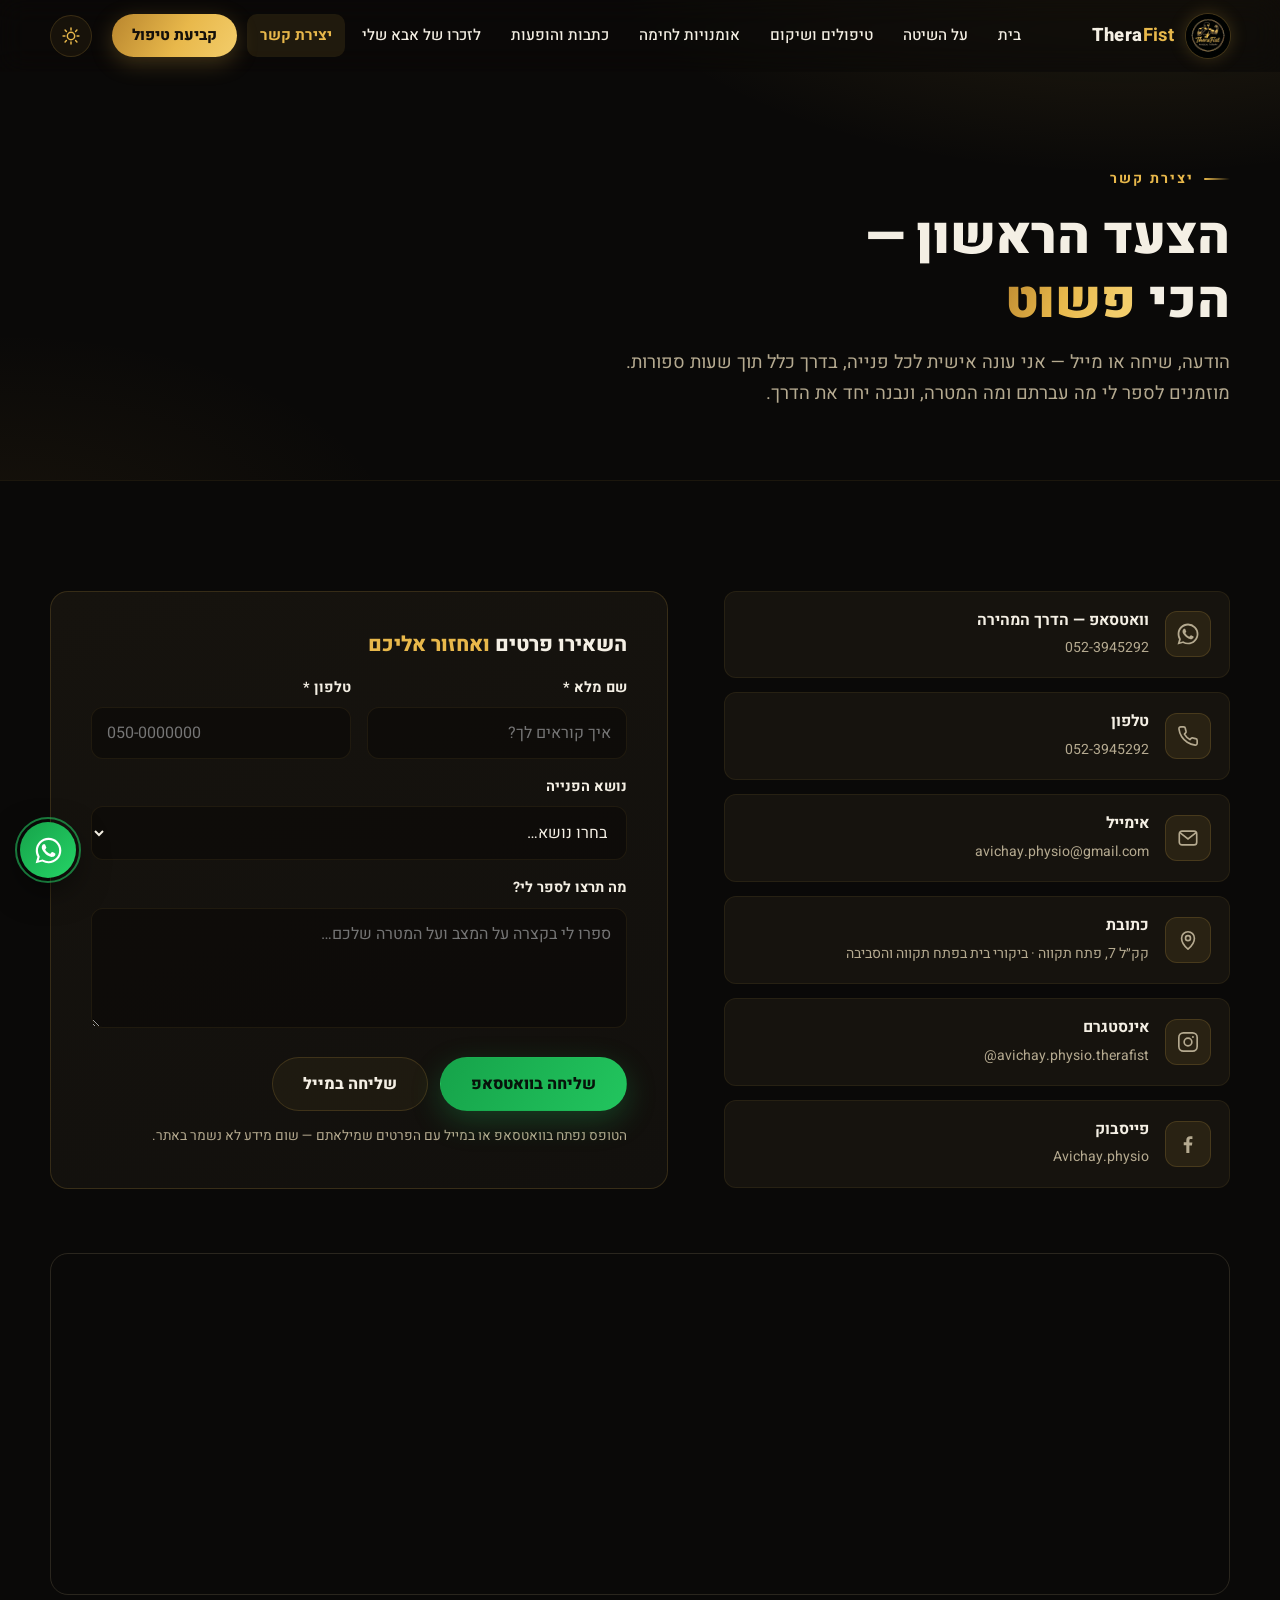
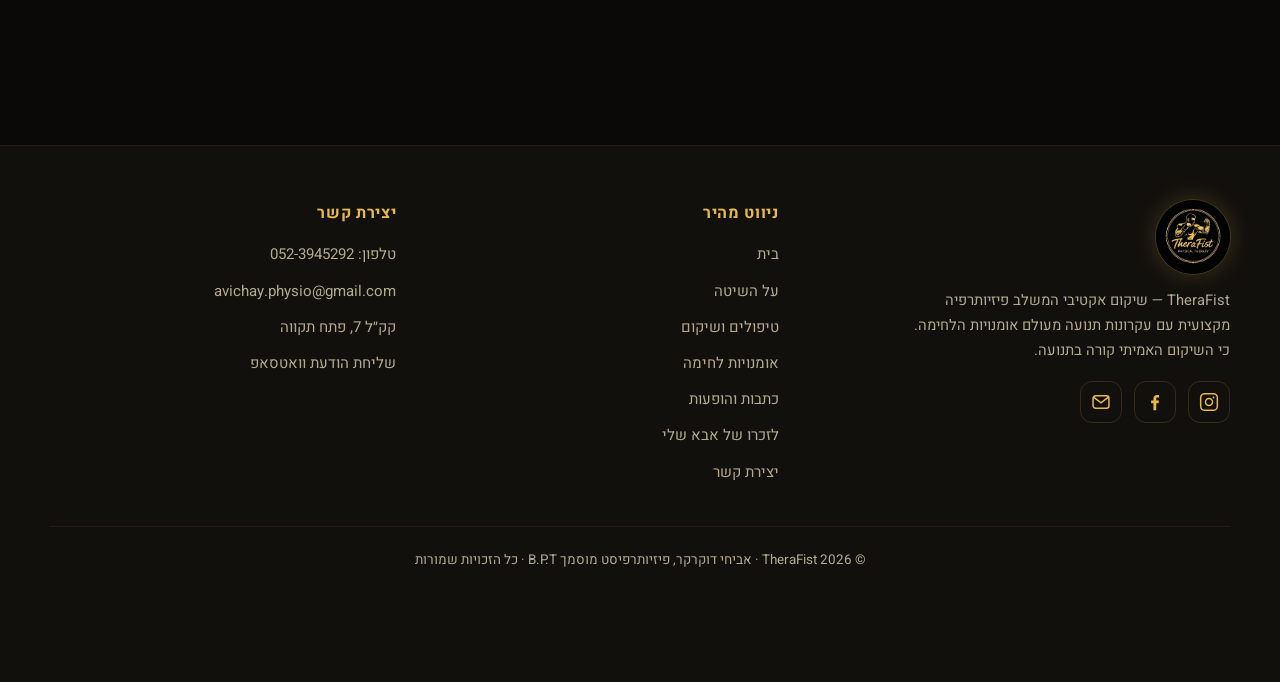
==== commit 2c2bf985: "Add dark/light theme toggle (dark remains default) - data-theme attribute on <html>, inline pre-pain" ====
--- a/contact.html
+++ b/contact.html
@@ -1,5 +1,5 @@
 <!DOCTYPE html>
-<html lang="he" dir="rtl">
+<html lang="he" dir="rtl" data-theme="dark">
 <head>
   <meta charset="UTF-8">
   <meta name="viewport" content="width=device-width, initial-scale=1">
@@ -10,12 +10,15 @@
   <meta property="og:site_name" content="TheraFist">
   <meta property="og:title" content="יצירת קשר — TheraFist">
   <meta property="og:description" content="קביעת טיפול, שיחת ייעוץ או ביקור בית — אביחי זמין בוואטסאפ, בטלפון ובמייל.">
-  <meta property="og:image" content="images/logo.jpg">
+  <meta property="og:image" content="https://therafist.github.io/images/logo.jpg">
+  <meta property="og:url" content="https://therafist.github.io/contact.html">
+  <link rel="canonical" href="https://therafist.github.io/contact.html">
   <meta name="theme-color" content="#0a0908">
   <link rel="icon" type="image/jpeg" href="images/logo.jpg">
   <link rel="preconnect" href="https://fonts.googleapis.com">
   <link rel="preconnect" href="https://fonts.gstatic.com" crossorigin>
   <link href="https://fonts.googleapis.com/css2?family=Heebo:wght@300;400;500;700;800;900&family=Frank+Ruhl+Libre:wght@400;500;700&display=swap" rel="stylesheet">
+  <script>try{document.documentElement.dataset.theme=localStorage.getItem("theme")||"dark"}catch(e){}</script>
   <link rel="stylesheet" href="css/main.css">
   <script type="application/ld+json">
   {
--- a/css/main.css
+++ b/css/main.css
@@ -15,6 +15,8 @@
   --gold-deep: #b9862e;
   --gold-glow: rgba(232, 184, 75, 0.22);
   --text: #f4efe4;
+  --text-soft: #ddd4c2;
+  --text-softer: #e7dfcf;
   --muted: #b5aa90;
   --whatsapp: #22c55e;
   --radius: 18px;
@@ -24,6 +26,43 @@
   --font-serif: "Frank Ruhl Libre", Georgia, serif;
   --header-h: 72px;
   --ease: cubic-bezier(0.22, 1, 0.36, 1);
+  /* gold gradient for filled buttons — identical in both themes so CTAs never lose punch */
+  --btn-gold-1: #b9862e;
+  --btn-gold-2: #e8b84b;
+  --btn-gold-3: #f3cd6b;
+  --header-bg: rgba(10, 9, 8, 0.62);
+  --header-bg-scrolled: rgba(10, 9, 8, 0.92);
+  --nav-panel-bg: rgba(5, 4, 2, 0.96);
+  --nav-panel-link: #fff7df;
+  --nav-panel-link-shadow: 0 2px 12px rgba(0, 0, 0, 0.75);
+  --input-bg: rgba(10, 9, 8, 0.6);
+  --selection-ink: #100d08;
+}
+
+/* light theme — same brand, warm off-white; dark stays the default */
+[data-theme="light"] {
+  --bg: #faf6ee;
+  --bg-2: #f2ebdc;
+  --bg-3: #eae1cd;
+  --card: #fffdf8;
+  --line: rgba(146, 102, 18, 0.3);
+  --line-soft: rgba(146, 102, 18, 0.15);
+  --gold: #8a5f0e;
+  --gold-2: #6f4c08;
+  --gold-deep: #5c3f05;
+  --gold-glow: rgba(185, 134, 46, 0.2);
+  --text: #2b2416;
+  --text-soft: #4a4030;
+  --text-softer: #443a28;
+  --muted: #6b5f49;
+  --shadow: 0 18px 50px rgba(96, 74, 33, 0.18);
+  --header-bg: rgba(250, 246, 238, 0.78);
+  --header-bg-scrolled: rgba(250, 246, 238, 0.95);
+  --nav-panel-bg: rgba(250, 246, 238, 0.97);
+  --nav-panel-link: #2b2416;
+  --nav-panel-link-shadow: none;
+  --input-bg: rgba(255, 255, 255, 0.78);
+  --selection-ink: #fff8e7;
 }
 
 * { margin: 0; padding: 0; box-sizing: border-box; }
@@ -43,6 +82,7 @@
 }
 
 img, video { max-width: 100%; display: block; }
+img { height: auto; } /* neutralize HTML height attrs so CSS-resized images keep their ratio */
 
 a { color: var(--gold); text-decoration: none; }
 a:hover { color: var(--gold-2); }
@@ -53,7 +93,7 @@
   border-radius: 4px;
 }
 
-::selection { background: var(--gold); color: #100d08; }
+::selection { background: var(--gold); color: var(--selection-ink); }
 
 /* ---------- skip link ---------- */
 .skip-link {
@@ -100,15 +140,23 @@
   height: var(--header-h);
   display: flex;
   align-items: center;
-  background: rgba(10, 9, 8, 0.62);
+  background: var(--header-bg);
+  border-bottom: 1px solid transparent;
+  transition: background 0.35s, border-color 0.35s, height 0.35s;
+}
+/* blur lives on a pseudo-element: backdrop-filter on the header itself would
+   make it the containing block for the fixed-position mobile menu */
+.site-header::before {
+  content: "";
+  position: absolute;
+  inset: 0;
+  z-index: -1;
   backdrop-filter: blur(14px);
   -webkit-backdrop-filter: blur(14px);
-  border-bottom: 1px solid transparent;
-  transition: background 0.35s, border-color 0.35s, height 0.35s;
 }
 .site-header.scrolled {
   height: 60px;
-  background: rgba(10, 9, 8, 0.92);
+  background: var(--header-bg-scrolled);
   border-bottom-color: var(--line-soft);
 }
 .header-inner {
@@ -160,7 +208,7 @@
 }
 .nav-cta {
   margin-inline-start: 6px;
-  background: linear-gradient(120deg, var(--gold-deep), var(--gold) 55%, var(--gold-2));
+  background: linear-gradient(120deg, var(--btn-gold-1), var(--btn-gold-2) 55%, var(--btn-gold-3));
   color: #14100a !important;
   font-weight: 800 !important;
   border-radius: 999px !important;
@@ -169,10 +217,44 @@
 }
 .nav-cta:hover { filter: brightness(1.08); }
 
+/* theme toggle */
+.theme-toggle {
+  flex: none;
+  width: 42px; height: 42px;
+  border-radius: 50%;
+  border: 1px solid var(--line);
+  background: rgba(232, 184, 75, 0.06);
+  color: var(--gold);
+  cursor: pointer;
+  display: grid;
+  place-items: center;
+  transition: transform 0.3s var(--ease), background 0.3s, color 0.3s;
+}
+.theme-toggle:hover { transform: rotate(-15deg) scale(1.08); background: rgba(232, 184, 75, 0.15); }
+.theme-toggle svg { width: 20px; height: 20px; }
+.theme-toggle .icon-moon { display: none; }
+[data-theme="light"] .theme-toggle .icon-sun { display: none; }
+[data-theme="light"] .theme-toggle .icon-moon { display: block; }
+
+/* inside the mobile menu: pill variant, hidden on desktop */
+.nav-theme-item { display: none; }
+.theme-toggle--menu {
+  width: auto; height: auto;
+  border-radius: 999px;
+  padding: 10px 24px;
+  display: inline-flex;
+  align-items: center;
+  gap: 10px;
+  font-family: var(--font);
+  font-weight: 700;
+  font-size: 1.05rem;
+  color: var(--nav-panel-link);
+}
+.theme-toggle--menu:hover { transform: none; }
+
 /* burger */
 .nav-toggle {
   display: none;
-  margin-inline-start: auto;
   background: none;
   border: 1px solid var(--line);
   border-radius: 10px;
@@ -195,12 +277,19 @@
 
 @media (max-width: 960px) {
   .nav-toggle { display: block; }
+  /* nav is out of flow on mobile, so the theme button carries the push-to-end margin
+     and stays clickable above the open menu panel */
+  .theme-toggle { margin-inline-start: auto; position: relative; z-index: 250; }
+  .nav-theme-item { display: block; margin-top: 10px; }
   .main-nav {
     position: fixed;
     inset: 0;
-    background: rgba(10, 9, 8, 0.97);
-    backdrop-filter: blur(20px);
-    -webkit-backdrop-filter: blur(20px);
+    z-index: 240; /* above header content, below the toggle (250) so it stays clickable */
+    background: var(--nav-panel-bg);
+    backdrop-filter: blur(16px);
+    -webkit-backdrop-filter: blur(16px);
+    border: 1px solid var(--line);
+    box-shadow: 0 24px 80px rgba(0, 0, 0, 0.65), inset 0 1px 0 rgba(232, 184, 75, 0.18);
     display: grid;
     place-items: center;
     opacity: 0;
@@ -209,7 +298,12 @@
   }
   .main-nav.open { opacity: 1; visibility: visible; }
   .main-nav ul { flex-direction: column; gap: 10px; text-align: center; }
-  .main-nav a { font-size: 1.35rem; padding: 10px 26px; }
+  .main-nav a {
+    font-size: 1.35rem;
+    padding: 10px 26px;
+    color: var(--nav-panel-link);
+    text-shadow: var(--nav-panel-link-shadow);
+  }
   .main-nav.open li {
     animation: navIn 0.5s var(--ease) both;
   }
@@ -293,7 +387,7 @@
 .btn:active { transform: scale(0.97); }
 
 .btn--gold {
-  background: linear-gradient(120deg, var(--gold-deep), var(--gold) 55%, var(--gold-2));
+  background: linear-gradient(120deg, var(--btn-gold-1), var(--btn-gold-2) 55%, var(--btn-gold-3));
   color: #14100a;
   box-shadow: 0 10px 30px rgba(232, 184, 75, 0.28);
 }
@@ -566,6 +660,7 @@
   transition: transform 0.8s var(--ease);
 }
 .portrait:hover img { transform: scale(1.04); }
+.portrait--wide img { aspect-ratio: 3 / 2; }
 .portrait::after {
   content: "";
   position: absolute;
@@ -587,9 +682,10 @@
   border-radius: var(--radius-sm);
   padding: 12px 16px;
   font-size: 0.92rem;
-}
-.portrait__tag b { color: var(--gold); display: block; font-size: 1.02rem; }
-.portrait__tag span { color: var(--muted); }
+  color: #f4efe4; /* dark glass over photo in both themes */
+}
+.portrait__tag b { color: #e8b84b; display: block; font-size: 1.02rem; }
+.portrait__tag span { color: #b5aa90; }
 
 .cred-badges { display: flex; flex-wrap: wrap; gap: 10px; margin: 22px 0 28px; }
 .cred-badges span {
@@ -624,6 +720,7 @@
 }
 .gallery figure:hover img { transform: scale(1.07); filter: brightness(1.08); }
 .gallery figcaption {
+  color: #f4efe4; /* sits on a dark photo gradient in both themes */
   position: absolute;
   inset-inline: 0;
   bottom: 0;
@@ -714,7 +811,7 @@
   color: rgba(232, 184, 75, 0.12);
   line-height: 1;
 }
-.story-block p { margin-bottom: 1.1em; color: #ddd4c2; }
+.story-block p { margin-bottom: 1.1em; color: var(--text-soft); }
 .story-block p:last-child { margin-bottom: 0; }
 .story-block strong, .story-block b { color: var(--gold-2); }
 
@@ -768,7 +865,7 @@
   gap: 16px;
 }
 .testimonial__stars { color: var(--gold); letter-spacing: 3px; font-size: 1.05rem; }
-.testimonial blockquote { color: #ddd4c2; font-size: 0.98rem; }
+.testimonial blockquote { color: var(--text-soft); font-size: 0.98rem; }
 .testimonial footer { margin-top: auto; display: flex; align-items: center; gap: 12px; }
 .testimonial__avatar {
   width: 44px; height: 44px;
@@ -777,7 +874,7 @@
   place-items: center;
   font-weight: 800;
   color: #14100a;
-  background: linear-gradient(135deg, var(--gold-deep), var(--gold-2));
+  background: linear-gradient(135deg, var(--btn-gold-1), var(--btn-gold-3));
   flex: none;
 }
 .testimonial footer b { display: block; font-size: 0.95rem; }
@@ -872,7 +969,7 @@
 .memorial-text {
   font-size: clamp(1.05rem, 2.1vw, 1.18rem);
   line-height: 2;
-  color: #e7dfcf;
+  color: var(--text-softer);
 }
 .memorial-text p { margin-bottom: 1.35em; }
 .memorial-text h2 {
@@ -950,7 +1047,7 @@
 .form-field select,
 .form-field textarea {
   width: 100%;
-  background: rgba(10, 9, 8, 0.6);
+  background: var(--input-bg);
   border: 1px solid var(--line-soft);
   border-radius: var(--radius-sm);
   color: var(--text);
@@ -1063,7 +1160,7 @@
   from { transform: scale(0.85); opacity: 1; }
   to   { transform: scale(1.35); opacity: 0; }
 }
-.float-btn--tel { background: linear-gradient(135deg, var(--gold-deep), var(--gold)); color: #14100a; }
+.float-btn--tel { background: linear-gradient(135deg, var(--btn-gold-1), var(--btn-gold-2)); color: #14100a; }
 .float-btn--tel:hover { color: #14100a; }
 @media (min-width: 981px) { .float-btn--tel { display: none; } }
 
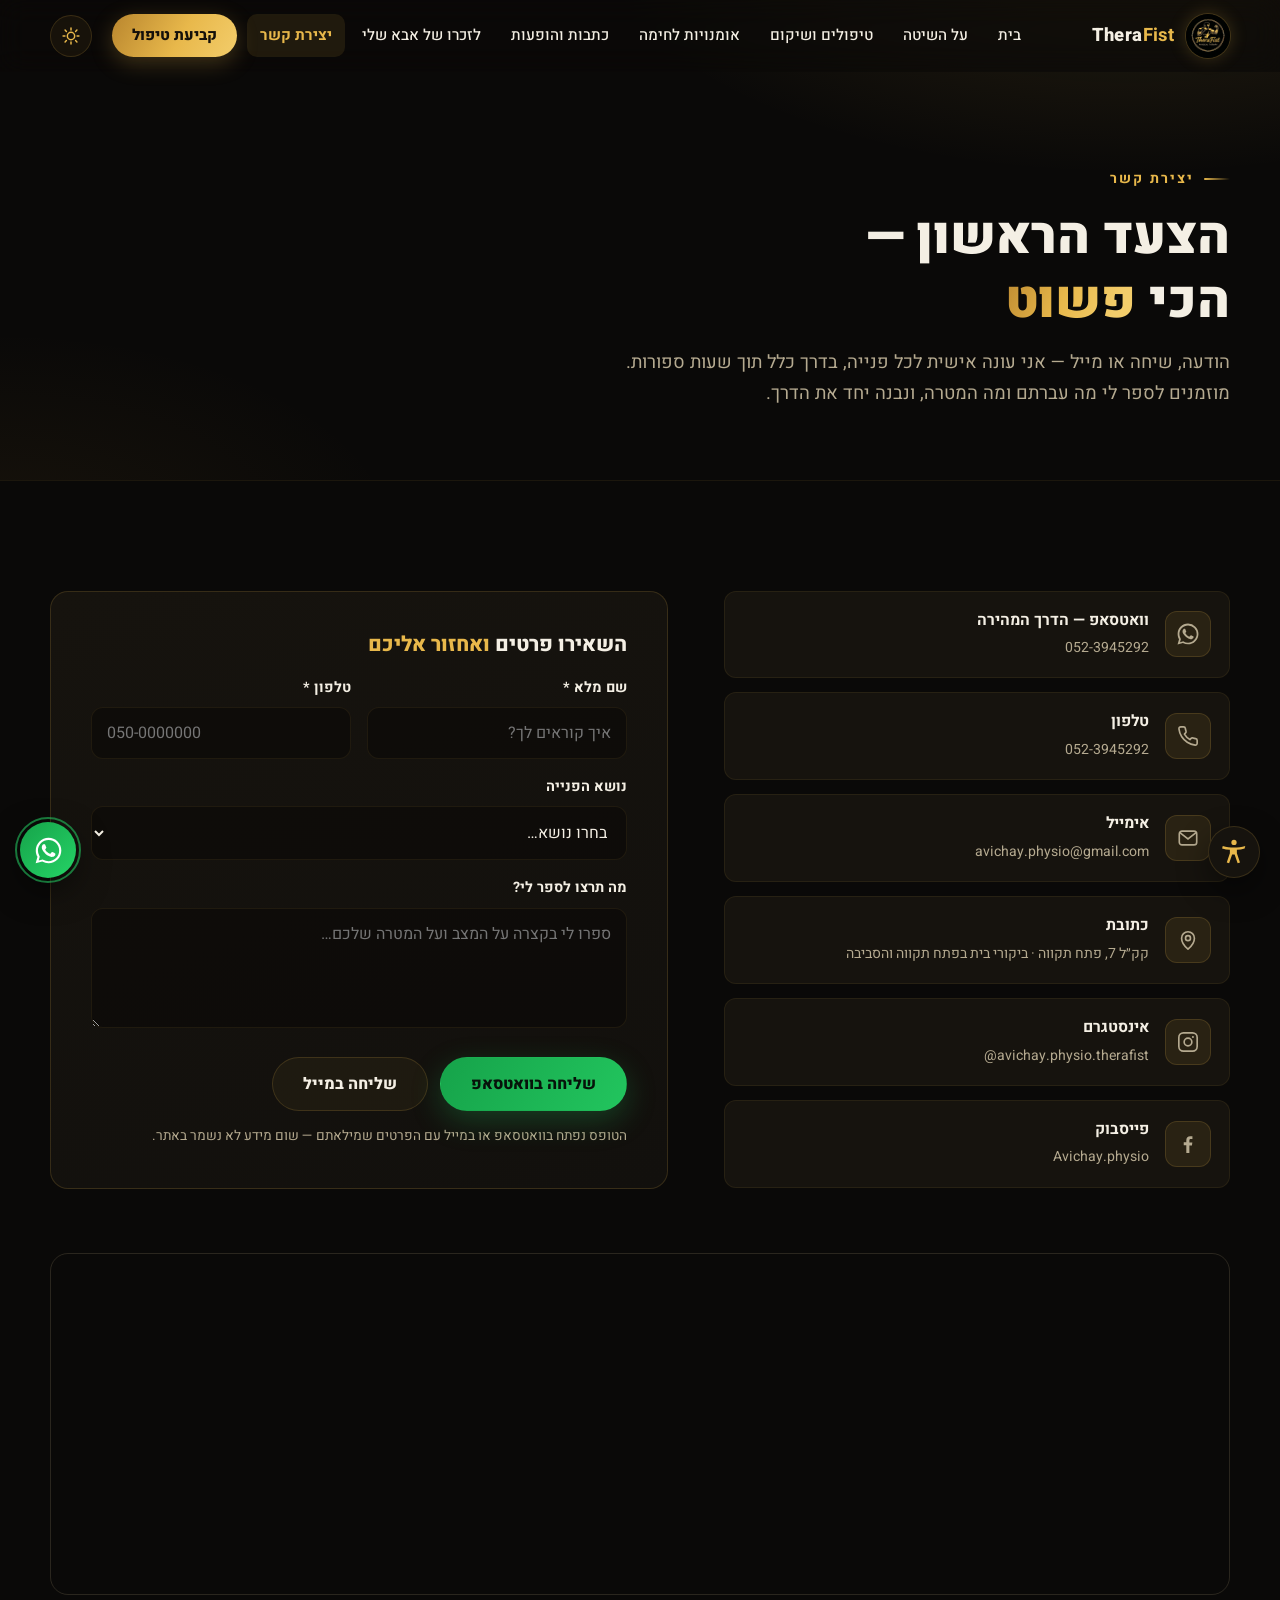
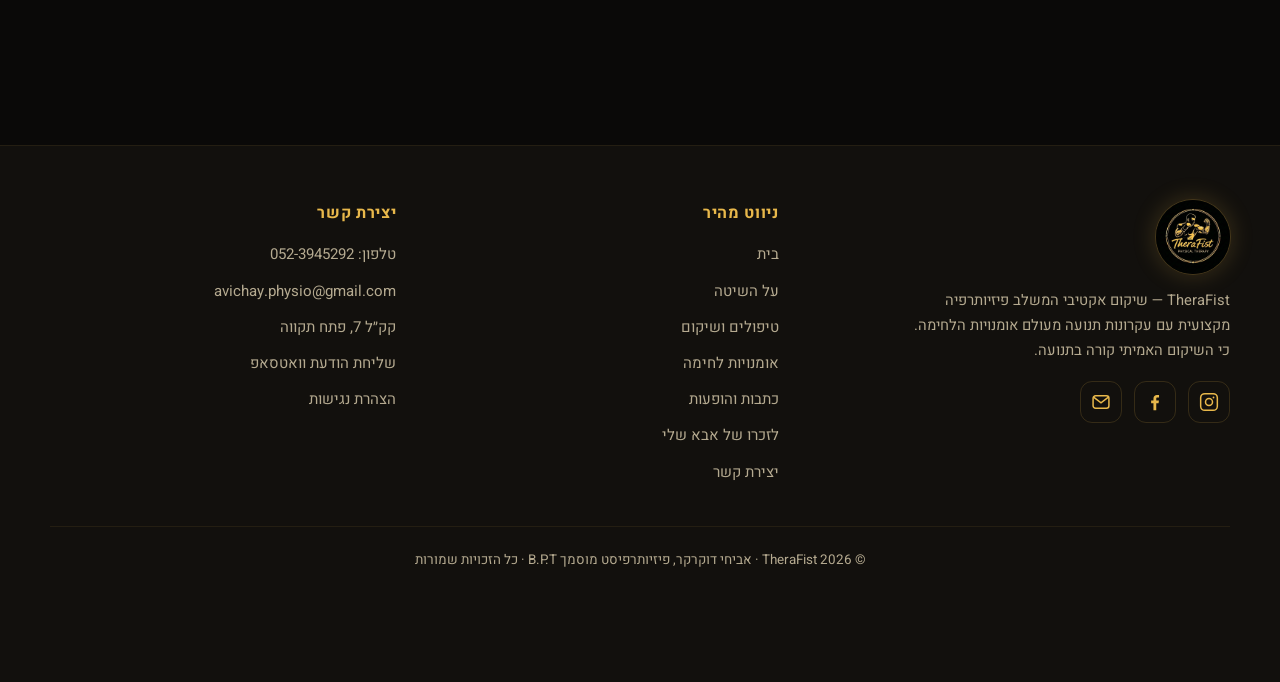
==== commit 56ef938b: "Add accessibility layer: widget, WCAG improvements, statement page - Floating a11y widget (Hebrew RT" ====
--- a/contact.html
+++ b/contact.html
@@ -18,7 +18,7 @@
   <link rel="preconnect" href="https://fonts.googleapis.com">
   <link rel="preconnect" href="https://fonts.gstatic.com" crossorigin>
   <link href="https://fonts.googleapis.com/css2?family=Heebo:wght@300;400;500;700;800;900&family=Frank+Ruhl+Libre:wght@400;500;700&display=swap" rel="stylesheet">
-  <script>try{document.documentElement.dataset.theme=localStorage.getItem("theme")||"dark"}catch(e){}</script>
+  <script>try{var d=document.documentElement;d.dataset.theme=localStorage.getItem("theme")||"dark";var a=JSON.parse(localStorage.getItem("a11y")||"{}");if(typeof a.font==="number"&&a.font!==100)d.setAttribute("data-a11y-font",Math.min(140,Math.max(90,a.font)));["grayscale","contrast","links","readable"].forEach(function(k){if(a[k])d.classList.add("a11y-"+k)});if(a.motion)d.classList.add("a11y-no-motion")}catch(e){}</script>
   <link rel="stylesheet" href="css/main.css">
   <script type="application/ld+json">
   {
--- a/css/main.css
+++ b/css/main.css
@@ -1210,3 +1210,188 @@
   html { scroll-behavior: auto; }
   .reveal { opacity: 1; transform: none; }
 }
+
+/* ============================================================
+   Accessibility layer
+   ============================================================ */
+
+/* ---------- font scaling (rem-based type scales with html font-size) ---------- */
+html[data-a11y-font="90"]  { font-size: 90%; }
+html[data-a11y-font="110"] { font-size: 110%; }
+html[data-a11y-font="120"] { font-size: 120%; }
+html[data-a11y-font="130"] { font-size: 130%; }
+html[data-a11y-font="140"] { font-size: 140%; }
+
+/* ---------- grayscale (filter on the root element is exempt from
+   creating a containing block, so fixed elements keep working) ---------- */
+html.a11y-grayscale { filter: grayscale(1); }
+
+/* ---------- high contrast: variable overrides per theme ---------- */
+html.a11y-contrast {
+  --bg: #000; --bg-2: #000; --bg-3: #050505; --card: #0b0b0b;
+  --line: rgba(255, 210, 87, 0.55); --line-soft: rgba(255, 210, 87, 0.3);
+  --gold: #ffd257; --gold-2: #ffe08a; --gold-deep: #ffc82e;
+  --text: #fff; --text-soft: #fff; --text-softer: #fff; --muted: #ded6c2;
+  --header-bg: #000; --header-bg-scrolled: #000;
+  --nav-panel-bg: #000; --nav-panel-link: #fff;
+  --input-bg: #000;
+}
+html[data-theme="light"].a11y-contrast {
+  --bg: #fff; --bg-2: #fff; --bg-3: #f4f4f4; --card: #fff;
+  --line: rgba(0, 0, 0, 0.6); --line-soft: rgba(0, 0, 0, 0.35);
+  --gold: #5c3f05; --gold-2: #3f2b03; --gold-deep: #2e1f02;
+  --text: #000; --text-soft: #000; --text-softer: #000; --muted: #2e2a22;
+  --header-bg: #fff; --header-bg-scrolled: #fff;
+  --nav-panel-bg: #fff; --nav-panel-link: #000;
+  --input-bg: #fff;
+  --shadow: 0 18px 50px rgba(0, 0, 0, 0.25);
+}
+
+/* ---------- link emphasis ---------- */
+html.a11y-links a {
+  text-decoration: underline !important;
+  text-underline-offset: 3px;
+  text-decoration-thickness: 1.5px;
+}
+
+/* ---------- readable font ---------- */
+html.a11y-readable body,
+html.a11y-readable button,
+html.a11y-readable input,
+html.a11y-readable select,
+html.a11y-readable textarea,
+html.a11y-readable h1, html.a11y-readable h2, html.a11y-readable h3,
+html.a11y-readable h4, html.a11y-readable p, html.a11y-readable a,
+html.a11y-readable li, html.a11y-readable span, html.a11y-readable blockquote {
+  font-family: Arial, Helvetica, sans-serif !important;
+  letter-spacing: 0.01em;
+}
+
+/* ---------- stop animations (mirrors prefers-reduced-motion) ---------- */
+html.a11y-no-motion { scroll-behavior: auto; }
+html.a11y-no-motion *,
+html.a11y-no-motion *::before,
+html.a11y-no-motion *::after {
+  animation: none !important;
+  transition: none !important;
+}
+html.a11y-no-motion .reveal { opacity: 1 !important; transform: none !important; }
+
+/* ---------- accessible form errors (not color-only: browser shows text bubble too) ---------- */
+.form-field [aria-invalid="true"] {
+  border-color: #e5484d !important;
+  box-shadow: 0 0 0 3px rgba(229, 72, 77, 0.18) !important;
+}
+
+/* ---------- widget button ---------- */
+.a11y-btn {
+  position: fixed;
+  bottom: 22px;
+  inset-inline-start: 20px;
+  z-index: 260;
+  width: 52px; height: 52px;
+  border-radius: 50%;
+  border: 1px solid var(--line);
+  background: var(--card);
+  color: var(--gold);
+  cursor: pointer;
+  display: grid;
+  place-items: center;
+  box-shadow: 0 12px 32px rgba(0, 0, 0, 0.45);
+  transition: transform 0.3s var(--ease), background 0.3s;
+}
+.a11y-btn:hover { transform: translateY(-4px) scale(1.05); }
+.a11y-btn svg { width: 30px; height: 30px; }
+
+/* ---------- widget panel ---------- */
+.a11y-panel {
+  position: fixed;
+  bottom: 86px;
+  inset-inline-start: 20px;
+  z-index: 260;
+  width: min(330px, calc(100vw - 40px));
+  max-height: min(72vh, 600px);
+  overflow: auto;
+  background: var(--card);
+  border: 1px solid var(--line);
+  border-radius: var(--radius);
+  box-shadow: var(--shadow);
+  padding: 20px;
+  opacity: 0;
+  visibility: hidden;
+  transform: translateY(10px);
+  transition: opacity 0.3s var(--ease), transform 0.3s var(--ease), visibility 0.3s;
+}
+.a11y-panel.open { opacity: 1; visibility: visible; transform: none; }
+.a11y-panel h2 { font-size: 1.05rem; color: var(--gold); margin-bottom: 2px; }
+.a11y-panel > p { font-size: 0.82rem; color: var(--muted); }
+.a11y-grid {
+  display: grid;
+  grid-template-columns: 1fr 1fr;
+  gap: 10px;
+  margin-top: 14px;
+}
+.a11y-opt {
+  border: 1px solid var(--line-soft);
+  background: var(--bg-2);
+  color: var(--text);
+  border-radius: 12px;
+  padding: 12px 8px;
+  font-family: var(--font);
+  font-size: 0.88rem;
+  font-weight: 600;
+  cursor: pointer;
+  display: flex;
+  flex-direction: column;
+  align-items: center;
+  gap: 4px;
+  text-align: center;
+  transition: border-color 0.25s, background 0.25s;
+}
+.a11y-opt:hover { border-color: var(--gold); }
+.a11y-opt b { font-size: 1.15rem; line-height: 1.2; color: var(--gold); font-weight: 800; }
+.a11y-opt[aria-pressed="true"] {
+  border-color: var(--gold);
+  background: rgba(232, 184, 75, 0.14);
+  box-shadow: inset 0 0 0 1px var(--gold);
+}
+.a11y-opt[aria-pressed="true"]::after {
+  content: "✓ פעיל";
+  font-size: 0.72rem;
+  font-weight: 800;
+  color: var(--gold);
+}
+.a11y-fontsize {
+  grid-column: 1 / -1;
+  display: flex;
+  align-items: center;
+  justify-content: space-between;
+  gap: 10px;
+  border: 1px solid var(--line-soft);
+  background: var(--bg-2);
+  border-radius: 12px;
+  padding: 10px 12px;
+}
+.a11y-fontsize span { font-size: 0.88rem; font-weight: 700; }
+.a11y-fontsize output { font-size: 0.85rem; color: var(--muted); min-width: 44px; text-align: center; }
+.a11y-fontsize button {
+  width: 38px; height: 38px;
+  border-radius: 10px;
+  border: 1px solid var(--line);
+  background: transparent;
+  color: var(--gold);
+  font-family: var(--font);
+  font-size: 1.05rem;
+  font-weight: 800;
+  cursor: pointer;
+  transition: background 0.25s;
+}
+.a11y-fontsize button:hover { background: rgba(232, 184, 75, 0.14); }
+.a11y-reset { grid-column: 1 / -1; flex-direction: row; justify-content: center; }
+.a11y-panel__link {
+  display: block;
+  margin-top: 12px;
+  font-size: 0.85rem;
+  text-decoration: underline;
+  text-underline-offset: 3px;
+}
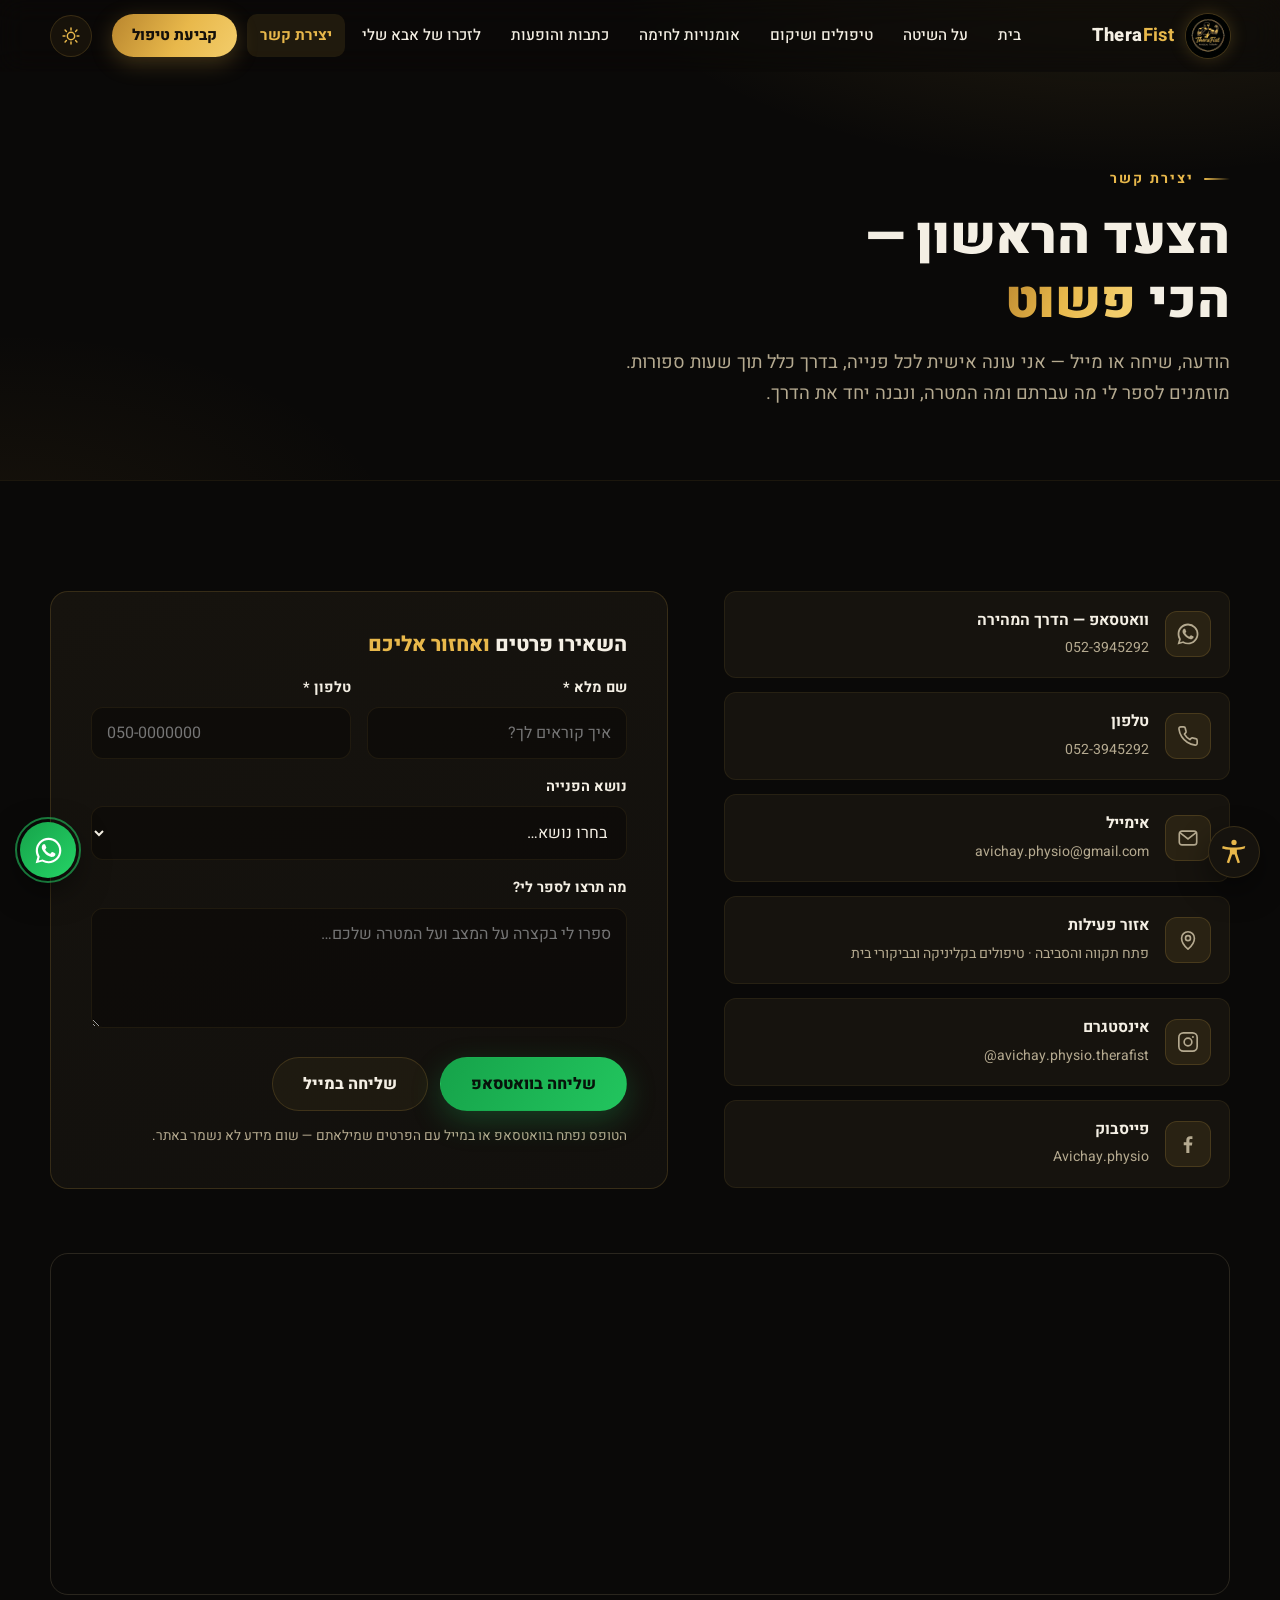
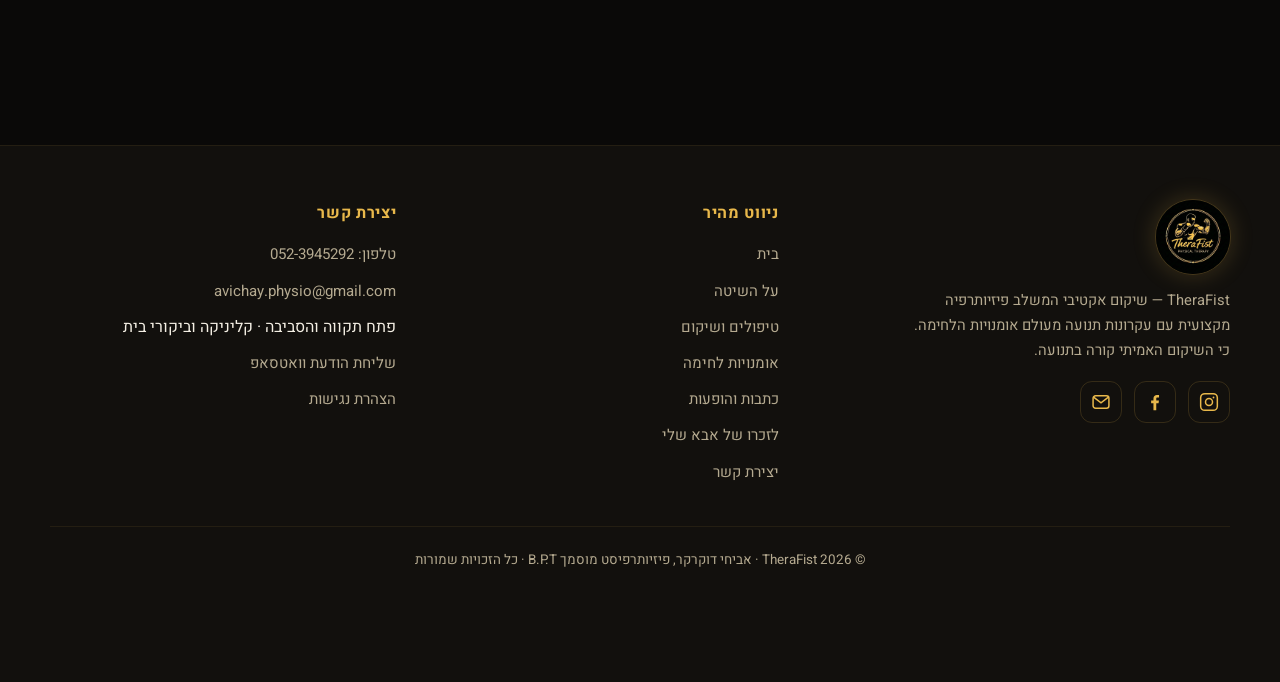
==== commit 99e70bba: "Content audit per physiotherapist review - Rehabilitation wording is physical-only; removed all impl" ====
--- a/contact.html
+++ b/contact.html
@@ -4,7 +4,7 @@
   <meta charset="UTF-8">
   <meta name="viewport" content="width=device-width, initial-scale=1">
   <title>יצירת קשר — TheraFist | אביחי דוקרקר, פיזיותרפיסט בפתח תקווה</title>
-  <meta name="description" content="יצירת קשר עם אביחי דוקרקר — פיזיותרפיסט מוסמך בפתח תקווה. טלפון: 052-3945292, וואטסאפ, אימייל וביקורי בית. קק״ל 7, פתח תקווה.">
+  <meta name="description" content="יצירת קשר עם אביחי דוקרקר — פיזיותרפיסט מוסמך בפתח תקווה. טלפון: 052-3945292, וואטסאפ ואימייל. טיפולים בקליניקה ובביקורי בית בפתח תקווה והסביבה.">
   <meta property="og:type" content="website">
   <meta property="og:locale" content="he_IL">
   <meta property="og:site_name" content="TheraFist">
@@ -29,7 +29,6 @@
     "email": "avichay.physio@gmail.com",
     "address": {
       "@type": "PostalAddress",
-      "streetAddress": "קק\"ל 7",
       "addressLocality": "פתח תקווה",
       "addressCountry": "IL"
     }
@@ -71,9 +70,9 @@
                 <span class="contact-item__icon"><svg viewBox="0 0 24 24" fill="none" stroke="currentColor" stroke-width="1.8" stroke-linecap="round"><rect x="2.5" y="4.5" width="19" height="15" rx="3"/><path d="m3.5 6.5 8.5 6.5 8.5-6.5"/></svg></span>
                 <div><b>אימייל</b><span>avichay.physio@gmail.com</span></div>
               </a>
-              <a class="contact-item" href="https://maps.google.com/?q=%D7%A7%D7%A7%22%D7%9C%207%2C%20%D7%A4%D7%AA%D7%97%20%D7%AA%D7%A7%D7%95%D7%95%D7%94" target="_blank" rel="noopener">
+              <a class="contact-item" href="https://maps.google.com/?q=%D7%A4%D7%AA%D7%97%20%D7%AA%D7%A7%D7%95%D7%95%D7%94" target="_blank" rel="noopener">
                 <span class="contact-item__icon"><svg viewBox="0 0 24 24" fill="none" stroke="currentColor" stroke-width="1.8" stroke-linecap="round" stroke-linejoin="round"><path d="M12 22s7-6 7-12a7 7 0 1 0-14 0c0 6 7 12 7 12z"/><circle cx="12" cy="10" r="2.7"/></svg></span>
-                <div><b>כתובת</b><span class="rtl-note">קק״ל 7, פתח תקווה · ביקורי בית בפתח תקווה והסביבה</span></div>
+                <div><b>אזור פעילות</b><span class="rtl-note">פתח תקווה והסביבה · טיפולים בקליניקה ובביקורי בית</span></div>
               </a>
               <a class="contact-item" href="https://www.instagram.com/avichay.physio.therafist?igsh=MXZmYXB1em9wOGRzbg==" target="_blank" rel="noopener">
                 <span class="contact-item__icon"><svg viewBox="0 0 24 24" fill="none" stroke="currentColor" stroke-width="1.8"><rect x="2" y="2" width="20" height="20" rx="5"/><circle cx="12" cy="12" r="4.2"/><circle cx="17.4" cy="6.6" r="1.1" fill="currentColor" stroke="none"/></svg></span>
@@ -127,8 +126,8 @@
 
         <div class="map-frame reveal">
           <iframe
-            src="https://maps.google.com/maps?q=%D7%A7%D7%A7%22%D7%9C%207%2C%20%D7%A4%D7%AA%D7%97%20%D7%AA%D7%A7%D7%95%D7%95%D7%94&z=15&output=embed"
-            title="מפה — קק״ל 7, פתח תקווה"
+            src="https://maps.google.com/maps?q=%D7%A4%D7%AA%D7%97%20%D7%AA%D7%A7%D7%95%D7%95%D7%94&z=13&output=embed"
+            title="מפה — פתח תקווה"
             loading="lazy"
             referrerpolicy="no-referrer-when-downgrade"
             allowfullscreen></iframe>
